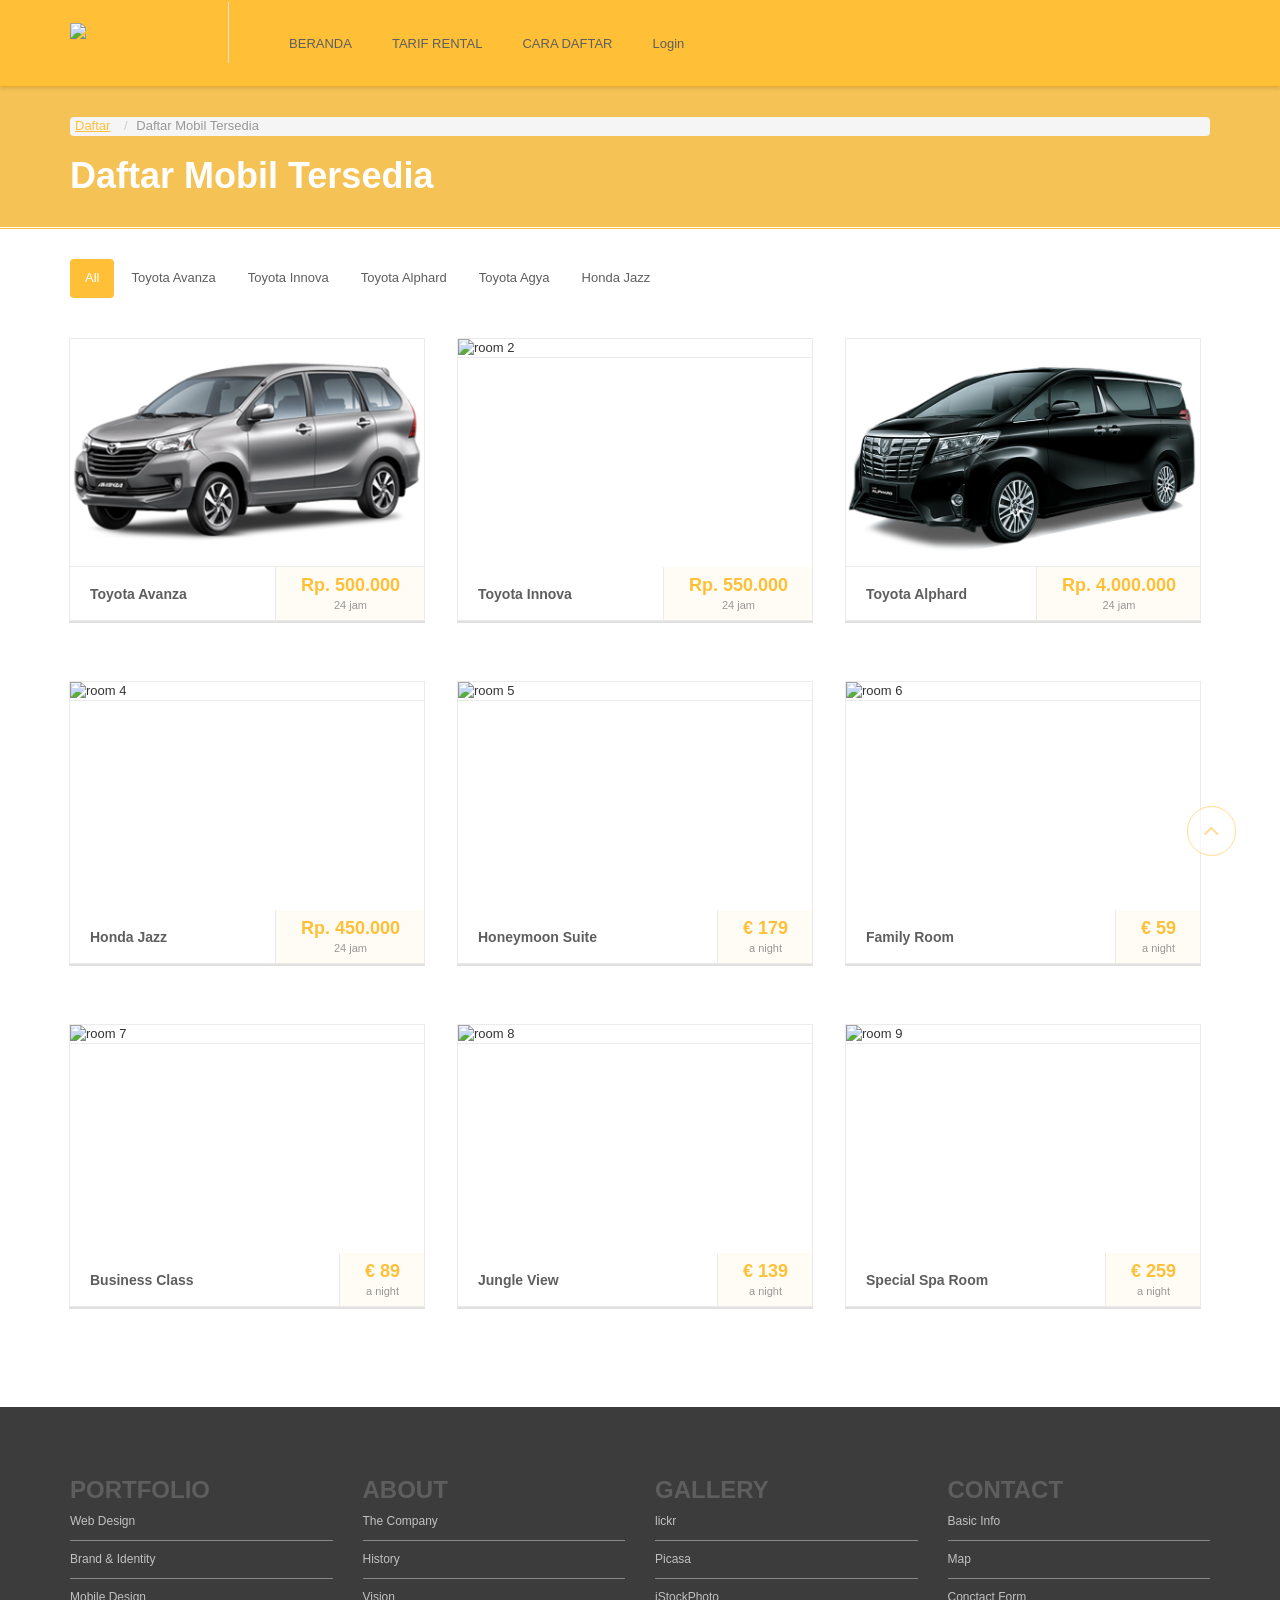
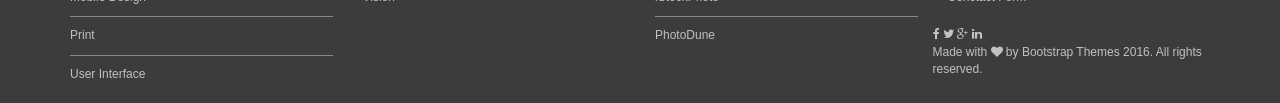
==== daftar-mobil.html @ b74224bc "Initial commit" ====
<!DOCTYPE HTML>
<html>
<head>
<meta charset="utf-8">
<title>Safe Rental</title>
<meta name="viewport" content="width=device-width, initial-scale=1.0, maximum-scale=1.0, user-scalable=no">
<link rel="shortcut icon" href="logo.ico">

<!-- Stylesheets -->
<link rel="stylesheet" href="assets/css/animate.css">
<link rel="stylesheet" href="assets/css/bootstrap.css">
<link rel="stylesheet" href="assets/css/font-awesome.min.css">
<link rel="stylesheet" href="assets/css/owl.carousel.css">
<link rel="stylesheet" href="assets/css/owl.theme.css">
<link rel="stylesheet" href="assets/css/prettyPhoto.css">
<link rel="stylesheet" href="assets/css/smoothness/jquery-ui-1.10.4.custom.min.css">
<link rel="stylesheet" href="assets/rs-plugin/css/settings.css">
<link rel="stylesheet" href="assets/css/theme.css">
<link rel="stylesheet" href="assets/css/colors/turquoise.css">
<link rel="stylesheet" href="assets/css/responsive.css">
<link rel="stylesheet" href="assets/http://fonts.googleapis.com/css?family=Open+Sans:400italic,600italic,400,600,700">

<!-- Javascripts --> 
<script type="text/javascript" src="assets/js/jquery-1.11.0.min.js"></script> 
<script type="text/javascript" src="assets/js/bootstrap.min.js"></script> 
<script type="text/javascript" src="assets/js/bootstrap-hover-dropdown.min.js"></script> 
<script type="text/javascript" src="assets/js/owl.carousel.min.js"></script> 
<script type="text/javascript" src="assets/js/jquery.parallax-1.1.3.js"></script>
<script type="text/javascript" src="assets/js/jquery.nicescroll.js"></script>  
<script type="text/javascript" src="assets/js/jquery.prettyPhoto.js"></script> 
<script type="text/javascript" src="assets/js/jquery-ui-1.10.4.custom.min.js"></script> 
<script type="text/javascript" src="assets/js/jquery.jigowatt.js"></script> 
<script type="text/javascript" src="assets/js/jquery.sticky.js"></script> 
<script type="text/javascript" src="assets/js/waypoints.min.js"></script> 
<script type="text/javascript" src="assets/js/jquery.isotope.min.js"></script> 
<script type="text/javascript" src="assets/js/jquery.gmap.min.js"></script> 
<script type="text/javascript" src="http://maps.google.com/maps/api/js?sensor=false"></script>
<script type="text/javascript" src="assets/rs-plugin/js/jquery.themepunch.plugins.min.js"></script> 
<script type="text/javascript" src="assets/rs-plugin/js/jquery.themepunch.revolution.min.js"></script> 
<script type="text/javascript" src="assets/js/custom.js"></script> 
<!-- HTML5 Shim and Respond.js IE8 support of HTML5 elements and media queries -->
<!-- WARNING: Respond.js doesn't work if you view the page via file:// -->
<!--[if lt IE 9]>
      <script src="https://oss.maxcdn.com/libs/html5shiv/3.7.0/html5shiv.js"></script>
      <script src="https://oss.maxcdn.com/libs/respond.js/1.3.0/respond.min.js"></script>
    <![endif]-->
</head>

<body>

<!-- Header -->
<header>
<!-- Navigation -->
<div class="navbar yamm navbar-default" id="sticky">
<div class="container">
  <div class="navbar-header">
    <a href="index.html" class="navbar-brand">         
    <!-- Logo -->
      <div id="logo"><img src="assets/images/logo2.png" alt="Saferental" style="height:44px;"> </div>
    </a>
  </div>
  <div id="navbar-collapse-grid" class="navbar-collapse collapse">
    <ul class="nav navbar-nav">
      <li class="dropdown"> <a href="index.html">BERANDA</a></li>
		  <li><a href="daftar-mobil.html">TARIF RENTAL</a></li>
      <li><a href="cara-daftar.html">CARA DAFTAR</a></li>
      <li><a href="javascript:void(0)" data-toggle="modal" data-target="#login-signup-modal">Login</a></li>
    </ul>  
  </div>

</div>
</div>
</header>

<!-- Parallax Effect -->
<script type="text/javascript">$(document).ready(function(){$('#parallax-pagetitle').parallax("50%", -0.55);});</script>

<section class="parallax-effect">
  <div id="parallax-pagetitle" style="background-image: url(./mobil/images/parallax/1900x911.gif);">
    <div class="color-overlay"> 
      <!-- Page title -->
      <div class="container">
        <div class="row">
          <div class="col-sm-12">
            <ol class="breadcrumb">
              <li><a href="index.html">Daftar</a></li>
              <li class="active">Daftar Mobil Tersedia</li>
            </ol>
            <h1>Daftar Mobil Tersedia</h1>
          </div>
        </div>
      </div>
    </div>
  </div>
</section>

<!-- Filter -->
<div class="container">
  <div class="row">
    <div class="col-sm-12">
      <ul class="nav nav-pills" id="filters">
        <li class="active"><a href="#" data-filter="*">All</a></li>
        <li><a href="#" data-filter=".toyota-avanza">Toyota Avanza</a></li>
        <li><a href="#" data-filter=".toyota-innova">Toyota Innova</a></li>
        <li><a href="#" data-filter=".toyota-alphard">Toyota Alphard</a></li>
        <li><a href="#" data-filter=".toyota-agya">Toyota Agya</a></li>
        <li><a href="#" data-filter=".honda-jazz">Honda Jazz</a></li>
      </ul>
    </div>
  </div>
</div>

<!-- Rooms -->
<section class="rooms mt100">
  <div class="container">
    <div class="row room-list fadeIn appear"> 
      <!-- Room -->
      <div class="col-sm-4 toyota-avanza">
        <div class="room-thumb"> <img src="mobil/images/mobil/avanza1.png" alt="room 1" class="img-responsive" />
          <div class="mask">
            <div class="main">
              <h5>Toyota Avanza</h5>
              <div class="price">Rp. 500.000<span>24 jam</span></div>
            </div>
            <div class="content">
              <p><span>A modern hotel room in Star Hotel</span> Nunc tempor erat in magna pulvinar fermentum. Pellentesque scelerisque at leo nec vestibulum. 
                malesuada metus.</p>
              <div class="row">
                <div class="col-xs-6">
                  <ul class="list-unstyled">
                    <li><i class="fa fa-check"></i> Incl. breakfast</li>
                    <li><i class="fa fa-times"></i> Private balcony</li>
                    <li><i class="fa fa-times"></i> Sea view</li>
                  </ul>
                </div>
                <div class="col-xs-6">
                  <ul class="list-unstyled">
                    <li><i class="fa fa-times-circle"></i> Free Wi-Fi</li>
                    <li><i class="fa fa-check-circle"></i> Incl. breakfast</li>
                    <li><i class="fa fa-check-circle"></i> Bathroom</li>
                  </ul>
                </div>
              </div>
              <a href="detail-mobil.html" class="btn btn-primary btn-block">Book Now</a> </div>
          </div>
        </div>
      </div>
      <!-- Room -->
      <div class="col-sm-4 toyota-innova">
        <div class="room-thumb"> <img src="mobil/images/mobil/innova1.png" alt="room 2" class="img-responsive" />
          <div class="mask">
            <div class="main">
              <h5>Toyota Innova</h5>
              <div class="price">Rp. 550.000<span>24 jam</span></div>
            </div>
            <div class="content">
              <p><span>A modern hotel room in Star Hotel</span> Nunc tempor erat in magna pulvinar fermentum. Pellentesque scelerisque at leo nec vestibulum. 
                malesuada metus.</p>
              <div class="row">
                <div class="col-xs-6">
                  <ul class="list-unstyled">
                    <li><i class="fa fa-check-circle"></i> Incl. breakfast</li>
                    <li><i class="fa fa-check-circle"></i> Private balcony</li>
                    <li><i class="fa fa-check-circle"></i> Sea view</li>
                  </ul>
                </div>
                <div class="col-xs-6">
                  <ul class="list-unstyled">
                    <li><i class="fa fa-check-circle"></i> Free Wi-Fi</li>
                    <li><i class="fa fa-check-circle"></i> Incl. breakfast</li>
                    <li><i class="fa fa-check-circle"></i> Bathroom</li>
                  </ul>
                </div>
              </div>
              <a href="room-detail.html" class="btn btn-primary btn-block">Book Now</a> </div>
          </div>
        </div>
      </div>
      <!-- Room -->
      <div class="col-sm-4 toyota-alphard">
        <div class="room-thumb"> <img src="mobil/images/mobil/alphard1.png" alt="room 3" class="img-responsive" />
          <div class="mask">
            <div class="main">
              <h5>Toyota Alphard</h5>
              <div class="price">Rp. 4.000.000<span>24 jam</span></div>
            </div>
            <div class="content">
              <p><span>A modern hotel room in Star Hotel</span> Nunc tempor erat in magna pulvinar fermentum. Pellentesque scelerisque at leo nec vestibulum. 
                malesuada metus.</p>
              <div class="row">
                <div class="col-xs-6">
                  <ul class="list-unstyled">
                    <li><i class="fa fa-check-circle"></i> Incl. breakfast</li>
                    <li><i class="fa fa-check-circle"></i> Private balcony</li>
                    <li><i class="fa fa-check-circle"></i> Sea view</li>
                  </ul>
                </div>
                <div class="col-xs-6">
                  <ul class="list-unstyled">
                    <li><i class="fa fa-check-circle"></i> Free Wi-Fi</li>
                    <li><i class="fa fa-check-circle"></i> Incl. breakfast</li>
                    <li><i class="fa fa-check-circle"></i> Bathroom</li>
                  </ul>
                </div>
              </div>
              <a href="room-detail.html" class="btn btn-primary btn-block">Book Now</a> </div>
          </div>
        </div>
      </div>
      <!-- Room -->
      <div class="col-sm-4 honda-jazz">
        <div class="room-thumb"> <img src="mobil/images/mobil/jazz1.png" alt="room 4" class="img-responsive" />
          <div class="mask">
            <div class="main">
              <h5>Honda Jazz</h5>
              <div class="price">Rp. 450.000<span>24 jam</span></div>
            </div>
            <div class="content">
              <p><span>A modern hotel room in Star Hotel</span> Nunc tempor erat in magna pulvinar fermentum. Pellentesque scelerisque at leo nec vestibulum. 
                malesuada metus.</p>
              <div class="row">
                <div class="col-xs-6">
                  <ul class="list-unstyled">
                    <li><i class="fa fa-check-circle"></i> Incl. breakfast</li>
                    <li><i class="fa fa-check-circle"></i> Private balcony</li>
                    <li><i class="fa fa-check-circle"></i> Sea view</li>
                  </ul>
                </div>
                <div class="col-xs-6">
                  <ul class="list-unstyled">
                    <li><i class="fa fa-check-circle"></i> Free Wi-Fi</li>
                    <li><i class="fa fa-check-circle"></i> Incl. breakfast</li>
                    <li><i class="fa fa-check-circle"></i> Bathroom</li>
                  </ul>
                </div>
              </div>
              <a href="room-detail.html" class="btn btn-primary btn-block">Book Now</a> </div>
          </div>
        </div>
      </div>
      <!-- Room -->
      <div class="col-sm-4 double">
        <div class="room-thumb"> <img src="mobil/images/rooms/356x228.gif" alt="room 5" class="img-responsive" />
          <div class="mask">
            <div class="main">
              <h5>Honeymoon Suite</h5>
              <div class="price">&euro; 179<span>a night</span></div>
            </div>
            <div class="content">
              <p><span>A modern hotel room in Star Hotel</span> Nunc tempor erat in magna pulvinar fermentum. Pellentesque scelerisque at leo nec vestibulum. 
                malesuada metus.</p>
              <div class="row">
                <div class="col-xs-6">
                  <ul class="list-unstyled">
                    <li><i class="fa fa-check-circle"></i> Incl. breakfast</li>
                    <li><i class="fa fa-check-circle"></i> Private balcony</li>
                    <li><i class="fa fa-check-circle"></i> Sea view</li>
                  </ul>
                </div>
                <div class="col-xs-6">
                  <ul class="list-unstyled">
                    <li><i class="fa fa-check-circle"></i> Free Wi-Fi</li>
                    <li><i class="fa fa-check-circle"></i> Incl. breakfast</li>
                    <li><i class="fa fa-check-circle"></i> Bathroom</li>
                  </ul>
                </div>
              </div>
              <a href="room-detail.html" class="btn btn-primary btn-block">Book Now</a> </div>
          </div>
        </div>
      </div>
      <!-- Room -->
      <div class="col-sm-4 single executive apartment">
        <div class="room-thumb"> <img src="mobil/images/rooms/356x228.gif" alt="room 6" class="img-responsive" />
          <div class="mask">
            <div class="main">
              <h5>Family Room</h5>
              <div class="price">&euro; 59<span>a night</span></div>
            </div>
            <div class="content">
              <p><span>A modern hotel room in Star Hotel</span> Nunc tempor erat in magna pulvinar fermentum. Pellentesque scelerisque at leo nec vestibulum. 
                malesuada metus.</p>
              <div class="row">
                <div class="col-xs-6">
                  <ul class="list-unstyled">
                    <li><i class="fa fa-check-circle"></i> Incl. breakfast</li>
                    <li><i class="fa fa-check-circle"></i> Private balcony</li>
                    <li><i class="fa fa-check-circle"></i> Sea view</li>
                  </ul>
                </div>
                <div class="col-xs-6">
                  <ul class="list-unstyled">
                    <li><i class="fa fa-check-circle"></i> Free Wi-Fi</li>
                    <li><i class="fa fa-check-circle"></i> Incl. breakfast</li>
                    <li><i class="fa fa-check-circle"></i> Bathroom</li>
                  </ul>
                </div>
              </div>
              <a href="room-detail.html" class="btn btn-primary btn-block">Book Now</a> </div>
          </div>
        </div>
      </div>
      <!-- Room -->
      <div class="col-sm-4 single executive">
        <div class="room-thumb"> <img src="mobil/images/rooms/356x228.gif" alt="room 7" class="img-responsive" />
          <div class="mask">
            <div class="main">
              <h5>Business Class</h5>
              <div class="price">&euro; 89<span>a night</span></div>
            </div>
            <div class="content">
              <p><span>A modern hotel room in Star Hotel</span> Nunc tempor erat in magna pulvinar fermentum. Pellentesque scelerisque at leo nec vestibulum. 
                malesuada metus.</p>
              <div class="row">
                <div class="col-xs-6">
                  <ul class="list-unstyled">
                    <li><i class="fa fa-check-circle"></i> Incl. breakfast</li>
                    <li><i class="fa fa-check-circle"></i> Private balcony</li>
                    <li><i class="fa fa-check-circle"></i> Sea view</li>
                  </ul>
                </div>
                <div class="col-xs-6">
                  <ul class="list-unstyled">
                    <li><i class="fa fa-check-circle"></i> Free Wi-Fi</li>
                    <li><i class="fa fa-check-circle"></i> Incl. breakfast</li>
                    <li><i class="fa fa-check-circle"></i> Bathroom</li>
                  </ul>
                </div>
              </div>
              <a href="room-detail.html" class="btn btn-primary btn-block">Book Now</a> </div>
          </div>
        </div>
      </div>
      <!-- Room -->
      <div class="col-sm-4 double">
        <div class="room-thumb"> <img src="images/rooms/356x228.gif" alt="room 8" class="img-responsive" />
          <div class="mask">
            <div class="main">
              <h5>Jungle View</h5>
              <div class="price">&euro; 139<span>a night</span></div>
            </div>
            <div class="content">
              <p><span>A modern hotel room in Star Hotel</span> Nunc tempor erat in magna pulvinar fermentum. Pellentesque scelerisque at leo nec vestibulum. 
                malesuada metus.</p>
              <div class="row">
                <div class="col-xs-6">
                  <ul class="list-unstyled">
                    <li><i class="fa fa-check-circle"></i> Incl. breakfast</li>
                    <li><i class="fa fa-check-circle"></i> Private balcony</li>
                    <li><i class="fa fa-check-circle"></i> Sea view</li>
                  </ul>
                </div>
                <div class="col-xs-6">
                  <ul class="list-unstyled">
                    <li><i class="fa fa-check-circle"></i> Free Wi-Fi</li>
                    <li><i class="fa fa-check-circle"></i> Incl. breakfast</li>
                    <li><i class="fa fa-check-circle"></i> Bathroom</li>
                  </ul>
                </div>
              </div>
              <a href="room-detail.html" class="btn btn-primary btn-block">Book Now</a> </div>
          </div>
        </div>
      </div>
      <!-- Room -->
      <div class="col-sm-4 double apartment">
        <div class="room-thumb"> <img src="mobil/images/rooms/356x228.gif" alt="room 9" class="img-responsive" />
          <div class="mask">
            <div class="main">
              <h5>Special Spa Room</h5>
              <div class="price">&euro; 259<span>a night</span></div>
            </div>
            <div class="content">
              <p><span>A modern hotel room in Star Hotel</span> Nunc tempor erat in magna pulvinar fermentum. Pellentesque scelerisque at leo nec vestibulum. 
                malesuada metus.</p>
              <div class="row">
                <div class="col-xs-6">
                  <ul class="list-unstyled">
                    <li><i class="fa fa-check-circle"></i> Incl. breakfast</li>
                    <li><i class="fa fa-check-circle"></i> Private balcony</li>
                    <li><i class="fa fa-check-circle"></i> Sea view</li>
                  </ul>
                </div>
                <div class="col-xs-6">
                  <ul class="list-unstyled">
                    <li><i class="fa fa-check-circle"></i> Free Wi-Fi</li>
                    <li><i class="fa fa-check-circle"></i> Incl. breakfast</li>
                    <li><i class="fa fa-check-circle"></i> Bathroom</li>
                  </ul>
                </div>
              </div>
              <a href="room-detail.html" class="btn btn-primary btn-block">Book Now</a> </div>
          </div>
        </div>
      </div>
    </div>
  </div>
</section>

<!--Footer-->
        <footer id="footer" class="footer">
            <div class="container">

                <div class="row">
                    <div class="main-footer">
                        <div class="col-md-3 col-sm-6 col-xs-12">
                            <div class="footer-item">
                                <h2>PORTFOLIO</h2>
                                <ul>
                                    <li><a href="#">Web Design</a></li>
                                    <li><a href="#">Brand & Identity</a></li>
                                    <li><a href="#">Mobile Design</a></li>
                                    <li><a href="#">Print</a></li>
                                    <li><a href="#">User Interface</a></li>
                                </ul>
                            </div>
                        </div>

                        <div class="col-md-3 col-sm-6 col-xs-12">
                            <div class="footer-item">
                                <h2>ABOUT</h2>
                                <ul>
                                    <li><a href="#">The Company</a></li>
                                    <li><a href="#">History</a></li>
                                    <li><a href="#">Vision</a></li>

                                </ul>
                            </div>
                        </div>

                        <div class="col-md-3 col-sm-6 col-xs-12">
                            <div class="footer-item">
                                <h2>GALLERY</h2>
                                <ul>
                                    <li><a href="#">lickr</a></li>
                                    <li><a href="#">Picasa</a></li>
                                    <li><a href="#">iStockPhoto</a></li>
                                    <li><a href="#">PhotoDune</a></li>
                                </ul>
                            </div>
                        </div>

                        <div class="col-md-3 col-sm-6 col-xs-12">
                            <div class="footer-item">
                                <h2>CONTACT</h2>
                                <ul>
                                    <li><a href="#">Basic Info</a></li>
                                    <li><a href="#">Map</a></li>
                                    <li><a href="#">Conctact Form</a></li>

                                </ul>
                            </div>
                        </div>

                    </div>

                    <div class="socio-copyright">

                        <div class="social">
                            <a target="_blank" href="#"><i class="fa fa-facebook"></i></a>
                            <a target="_blank" href="#"><i class="fa fa-twitter"></i></a>
                            <a target="_blank" href="#"><i class="fa fa-google-plus"></i></a>
                            <a target="_blank" href="#"><i class="fa fa-linkedin"></i></a>
                        </div>

                        <p>Made with <i class="fa fa-heart"></i> by <a target="_blank" href="http://bootstrapthemes.co"> Bootstrap Themes </a>2016. All rights reserved.</p>
                    </div>

                </div>  
            </div>

        </footer>


<!-- Go-top Button -->
<div id="go-top"><i class="fa fa-angle-up fa-2x"></i></div>

</body>
</html>
---- assets/css/prettyPhoto.css ----
div.pp_default .pp_top,div.pp_default .pp_top .pp_middle,div.pp_default .pp_top .pp_left,div.pp_default .pp_top .pp_right,div.pp_default .pp_bottom,div.pp_default .pp_bottom .pp_left,div.pp_default .pp_bottom .pp_middle,div.pp_default .pp_bottom .pp_right{height:13px}
div.pp_default .pp_top .pp_left{background:url(../images/prettyPhoto/default/sprite.png) -78px -93px no-repeat}
div.pp_default .pp_top .pp_middle{background:url(../images/prettyPhoto/default/sprite_x.png) top left repeat-x}
div.pp_default .pp_top .pp_right{background:url(../images/prettyPhoto/default/sprite.png) -112px -93px no-repeat}
div.pp_default .pp_content .ppt{color:#f8f8f8}
div.pp_default .pp_content_container .pp_left{background:url(../images/prettyPhoto/default/sprite_y.png) -7px 0 repeat-y;padding-left:13px}
div.pp_default .pp_content_container .pp_right{background:url(../images/prettyPhoto/default/sprite_y.png) top right repeat-y;padding-right:13px}
div.pp_default .pp_next:hover{background:url(../images/prettyPhoto/default/sprite_next.png) center right no-repeat;cursor:pointer}
div.pp_default .pp_previous:hover{background:url(../images/prettyPhoto/default/sprite_prev.png) center left no-repeat;cursor:pointer}
div.pp_default .pp_expand{background:url(../images/prettyPhoto/default/sprite.png) 0 -29px no-repeat;cursor:pointer;width:28px;height:28px}
div.pp_default .pp_expand:hover{background:url(../images/prettyPhoto/default/sprite.png) 0 -56px no-repeat;cursor:pointer}
div.pp_default .pp_contract{background:url(../images/prettyPhoto/default/sprite.png) 0 -84px no-repeat;cursor:pointer;width:28px;height:28px}
div.pp_default .pp_contract:hover{background:url(../images/prettyPhoto/default/sprite.png) 0 -113px no-repeat;cursor:pointer}
div.pp_default .pp_close{width:30px;height:30px;background:url(../images/prettyPhoto/default/sprite.png) 2px 1px no-repeat;cursor:pointer}
div.pp_default .pp_gallery ul li a{background:url(../images/prettyPhoto/default/default_thumb.png) center center #f8f8f8;border:1px solid #aaa}
div.pp_default .pp_social{margin-top:7px}
div.pp_default .pp_gallery a.pp_arrow_previous,div.pp_default .pp_gallery a.pp_arrow_next{position:static;left:auto}
div.pp_default .pp_nav .pp_play,div.pp_default .pp_nav .pp_pause{background:url(../images/prettyPhoto/default/sprite.png) -51px 1px no-repeat;height:30px;width:30px}
div.pp_default .pp_nav .pp_pause{background-position:-51px -29px}
div.pp_default a.pp_arrow_previous,div.pp_default a.pp_arrow_next{background:url(../images/prettyPhoto/default/sprite.png) -31px -3px no-repeat;height:20px;width:20px;margin:4px 0 0}
div.pp_default a.pp_arrow_next{left:52px;background-position:-82px -3px}
div.pp_default .pp_content_container .pp_details{margin-top:5px}
div.pp_default .pp_nav{clear:none;height:30px;width:110px;position:relative}
div.pp_default .pp_nav .currentTextHolder{font-family:Georgia;font-style:italic;color:#999;font-size:11px;left:75px;line-height:25px;position:absolute;top:2px;margin:0;padding:0 0 0 10px}
div.pp_default .pp_close:hover,div.pp_default .pp_nav .pp_play:hover,div.pp_default .pp_nav .pp_pause:hover,div.pp_default .pp_arrow_next:hover,div.pp_default .pp_arrow_previous:hover{opacity:0.7}
div.pp_default .pp_description{font-size:11px;font-weight:700;line-height:14px;margin:5px 50px 5px 0}
div.pp_default .pp_bottom .pp_left{background:url(../images/prettyPhoto/default/sprite.png) -78px -127px no-repeat}
div.pp_default .pp_bottom .pp_middle{background:url(../images/prettyPhoto/default/sprite_x.png) bottom left repeat-x}
div.pp_default .pp_bottom .pp_right{background:url(../images/prettyPhoto/default/sprite.png) -112px -127px no-repeat}
div.pp_default .pp_loaderIcon{background:url(../images/prettyPhoto/default/loader.gif) center center no-repeat}
div.light_rounded .pp_top .pp_left{background:url(../images/prettyPhoto/light_rounded/sprite.png) -88px -53px no-repeat}
div.light_rounded .pp_top .pp_right{background:url(../images/prettyPhoto/light_rounded/sprite.png) -110px -53px no-repeat}
div.light_rounded .pp_next:hover{background:url(../images/prettyPhoto/light_rounded/btnNext.png) center right no-repeat;cursor:pointer}
div.light_rounded .pp_previous:hover{background:url(../images/prettyPhoto/light_rounded/btnPrevious.png) center left no-repeat;cursor:pointer}
div.light_rounded .pp_expand{background:url(../images/prettyPhoto/light_rounded/sprite.png) -31px -26px no-repeat;cursor:pointer}
div.light_rounded .pp_expand:hover{background:url(../images/prettyPhoto/light_rounded/sprite.png) -31px -47px no-repeat;cursor:pointer}
div.light_rounded .pp_contract{background:url(../images/prettyPhoto/light_rounded/sprite.png) 0 -26px no-repeat;cursor:pointer}
div.light_rounded .pp_contract:hover{background:url(../images/prettyPhoto/light_rounded/sprite.png) 0 -47px no-repeat;cursor:pointer}
div.light_rounded .pp_close{width:75px;height:22px;background:url(../images/prettyPhoto/light_rounded/sprite.png) -1px -1px no-repeat;cursor:pointer}
div.light_rounded .pp_nav .pp_play{background:url(../images/prettyPhoto/light_rounded/sprite.png) -1px -100px no-repeat;height:15px;width:14px}
div.light_rounded .pp_nav .pp_pause{background:url(../images/prettyPhoto/light_rounded/sprite.png) -24px -100px no-repeat;height:15px;width:14px}
div.light_rounded .pp_arrow_previous{background:url(../images/prettyPhoto/light_rounded/sprite.png) 0 -71px no-repeat}
div.light_rounded .pp_arrow_next{background:url(../images/prettyPhoto/light_rounded/sprite.png) -22px -71px no-repeat}
div.light_rounded .pp_bottom .pp_left{background:url(../images/prettyPhoto/light_rounded/sprite.png) -88px -80px no-repeat}
div.light_rounded .pp_bottom .pp_right{background:url(../images/prettyPhoto/light_rounded/sprite.png) -110px -80px no-repeat}
div.dark_rounded .pp_top .pp_left{background:url(../images/prettyPhoto/dark_rounded/sprite.png) -88px -53px no-repeat}
div.dark_rounded .pp_top .pp_right{background:url(../images/prettyPhoto/dark_rounded/sprite.png) -110px -53px no-repeat}
div.dark_rounded .pp_content_container .pp_left{background:url(../images/prettyPhoto/dark_rounded/contentPattern.png) top left repeat-y}
div.dark_rounded .pp_content_container .pp_right{background:url(../images/prettyPhoto/dark_rounded/contentPattern.png) top right repeat-y}
div.dark_rounded .pp_next:hover{background:url(../images/prettyPhoto/dark_rounded/btnNext.png) center right no-repeat;cursor:pointer}
div.dark_rounded .pp_previous:hover{background:url(../images/prettyPhoto/dark_rounded/btnPrevious.png) center left no-repeat;cursor:pointer}
div.dark_rounded .pp_expand{background:url(../images/prettyPhoto/dark_rounded/sprite.png) -31px -26px no-repeat;cursor:pointer}
div.dark_rounded .pp_expand:hover{background:url(../images/prettyPhoto/dark_rounded/sprite.png) -31px -47px no-repeat;cursor:pointer}
div.dark_rounded .pp_contract{background:url(../images/prettyPhoto/dark_rounded/sprite.png) 0 -26px no-repeat;cursor:pointer}
div.dark_rounded .pp_contract:hover{background:url(../images/prettyPhoto/dark_rounded/sprite.png) 0 -47px no-repeat;cursor:pointer}
div.dark_rounded .pp_close{width:75px;height:22px;background:url(../images/prettyPhoto/dark_rounded/sprite.png) -1px -1px no-repeat;cursor:pointer}
div.dark_rounded .pp_description{margin-right:85px;color:#fff}
div.dark_rounded .pp_nav .pp_play{background:url(../images/prettyPhoto/dark_rounded/sprite.png) -1px -100px no-repeat;height:15px;width:14px}
div.dark_rounded .pp_nav .pp_pause{background:url(../images/prettyPhoto/dark_rounded/sprite.png) -24px -100px no-repeat;height:15px;width:14px}
div.dark_rounded .pp_arrow_previous{background:url(../images/prettyPhoto/dark_rounded/sprite.png) 0 -71px no-repeat}
div.dark_rounded .pp_arrow_next{background:url(../images/prettyPhoto/dark_rounded/sprite.png) -22px -71px no-repeat}
div.dark_rounded .pp_bottom .pp_left{background:url(../images/prettyPhoto/dark_rounded/sprite.png) -88px -80px no-repeat}
div.dark_rounded .pp_bottom .pp_right{background:url(../images/prettyPhoto/dark_rounded/sprite.png) -110px -80px no-repeat}
div.dark_rounded .pp_loaderIcon{background:url(../images/prettyPhoto/dark_rounded/loader.gif) center center no-repeat}
div.dark_square .pp_left,div.dark_square .pp_middle,div.dark_square .pp_right,div.dark_square .pp_content{background:#000}
div.dark_square .pp_description{color:#fff;margin:0 85px 0 0}
div.dark_square .pp_loaderIcon{background:url(../images/prettyPhoto/dark_square/loader.gif) center center no-repeat}
div.dark_square .pp_expand{background:url(../images/prettyPhoto/dark_square/sprite.png) -31px -26px no-repeat;cursor:pointer}
div.dark_square .pp_expand:hover{background:url(../images/prettyPhoto/dark_square/sprite.png) -31px -47px no-repeat;cursor:pointer}
div.dark_square .pp_contract{background:url(../images/prettyPhoto/dark_square/sprite.png) 0 -26px no-repeat;cursor:pointer}
div.dark_square .pp_contract:hover{background:url(../images/prettyPhoto/dark_square/sprite.png) 0 -47px no-repeat;cursor:pointer}
div.dark_square .pp_close{width:75px;height:22px;background:url(../images/prettyPhoto/dark_square/sprite.png) -1px -1px no-repeat;cursor:pointer}
div.dark_square .pp_nav{clear:none}
div.dark_square .pp_nav .pp_play{background:url(../images/prettyPhoto/dark_square/sprite.png) -1px -100px no-repeat;height:15px;width:14px}
div.dark_square .pp_nav .pp_pause{background:url(../images/prettyPhoto/dark_square/sprite.png) -24px -100px no-repeat;height:15px;width:14px}
div.dark_square .pp_arrow_previous{background:url(../images/prettyPhoto/dark_square/sprite.png) 0 -71px no-repeat}
div.dark_square .pp_arrow_next{background:url(../images/prettyPhoto/dark_square/sprite.png) -22px -71px no-repeat}
div.dark_square .pp_next:hover{background:url(../images/prettyPhoto/dark_square/btnNext.png) center right no-repeat;cursor:pointer}
div.dark_square .pp_previous:hover{background:url(../images/prettyPhoto/dark_square/btnPrevious.png) center left no-repeat;cursor:pointer}
div.light_square .pp_expand{background:url(../images/prettyPhoto/light_square/sprite.png) -31px -26px no-repeat;cursor:pointer}
div.light_square .pp_expand:hover{background:url(../images/prettyPhoto/light_square/sprite.png) -31px -47px no-repeat;cursor:pointer}
div.light_square .pp_contract{background:url(../images/prettyPhoto/light_square/sprite.png) 0 -26px no-repeat;cursor:pointer}
div.light_square .pp_contract:hover{background:url(../images/prettyPhoto/light_square/sprite.png) 0 -47px no-repeat;cursor:pointer}
div.light_square .pp_close{width:75px;height:22px;background:url(../images/prettyPhoto/light_square/sprite.png) -1px -1px no-repeat;cursor:pointer}
div.light_square .pp_nav .pp_play{background:url(../images/prettyPhoto/light_square/sprite.png) -1px -100px no-repeat;height:15px;width:14px}
div.light_square .pp_nav .pp_pause{background:url(../images/prettyPhoto/light_square/sprite.png) -24px -100px no-repeat;height:15px;width:14px}
div.light_square .pp_arrow_previous{background:url(../images/prettyPhoto/light_square/sprite.png) 0 -71px no-repeat}
div.light_square .pp_arrow_next{background:url(../images/prettyPhoto/light_square/sprite.png) -22px -71px no-repeat}
div.light_square .pp_next:hover{background:url(../images/prettyPhoto/light_square/btnNext.png) center right no-repeat;cursor:pointer}
div.light_square .pp_previous:hover{background:url(../images/prettyPhoto/light_square/btnPrevious.png) center left no-repeat;cursor:pointer}
div.facebook .pp_top .pp_left{background:url(../images/prettyPhoto/facebook/sprite.png) -88px -53px no-repeat}
div.facebook .pp_top .pp_middle{background:url(../images/prettyPhoto/facebook/contentPatternTop.png) top left repeat-x}
div.facebook .pp_top .pp_right{background:url(../images/prettyPhoto/facebook/sprite.png) -110px -53px no-repeat}
div.facebook .pp_content_container .pp_left{background:url(../images/prettyPhoto/facebook/contentPatternLeft.png) top left repeat-y}
div.facebook .pp_content_container .pp_right{background:url(../images/prettyPhoto/facebook/contentPatternRight.png) top right repeat-y}
div.facebook .pp_expand{background:url(../images/prettyPhoto/facebook/sprite.png) -31px -26px no-repeat;cursor:pointer}
div.facebook .pp_expand:hover{background:url(../images/prettyPhoto/facebook/sprite.png) -31px -47px no-repeat;cursor:pointer}
div.facebook .pp_contract{background:url(../images/prettyPhoto/facebook/sprite.png) 0 -26px no-repeat;cursor:pointer}
div.facebook .pp_contract:hover{background:url(../images/prettyPhoto/facebook/sprite.png) 0 -47px no-repeat;cursor:pointer}
div.facebook .pp_close{width:22px;height:22px;background:url(../images/prettyPhoto/facebook/sprite.png) -1px -1px no-repeat;cursor:pointer}
div.facebook .pp_description{margin:0 37px 0 0}
div.facebook .pp_loaderIcon{background:url(../images/prettyPhoto/facebook/loader.gif) center center no-repeat}
div.facebook .pp_arrow_previous{background:url(../images/prettyPhoto/facebook/sprite.png) 0 -71px no-repeat;height:22px;margin-top:0;width:22px}
div.facebook .pp_arrow_previous.disabled{background-position:0 -96px;cursor:default}
div.facebook .pp_arrow_next{background:url(../images/prettyPhoto/facebook/sprite.png) -32px -71px no-repeat;height:22px;margin-top:0;width:22px}
div.facebook .pp_arrow_next.disabled{background-position:-32px -96px;cursor:default}
div.facebook .pp_nav{margin-top:0}
div.facebook .pp_nav p{font-size:15px;padding:0 3px 0 4px}
div.facebook .pp_nav .pp_play{background:url(../images/prettyPhoto/facebook/sprite.png) -1px -123px no-repeat;height:22px;width:22px}
div.facebook .pp_nav .pp_pause{background:url(../images/prettyPhoto/facebook/sprite.png) -32px -123px no-repeat;height:22px;width:22px}
div.facebook .pp_next:hover{background:url(../images/prettyPhoto/facebook/btnNext.png) center right no-repeat;cursor:pointer}
div.facebook .pp_previous:hover{background:url(../images/prettyPhoto/facebook/btnPrevious.png) center left no-repeat;cursor:pointer}
div.facebook .pp_bottom .pp_left{background:url(../images/prettyPhoto/facebook/sprite.png) -88px -80px no-repeat}
div.facebook .pp_bottom .pp_middle{background:url(../images/prettyPhoto/facebook/contentPatternBottom.png) top left repeat-x}
div.facebook .pp_bottom .pp_right{background:url(../images/prettyPhoto/facebook/sprite.png) -110px -80px no-repeat}
div.pp_pic_holder a:focus{outline:none}
div.pp_overlay{background:#000;display:none;left:0;position:absolute;top:0;width:100%;z-index:9998}
div.pp_pic_holder{display:none;position:absolute;width:100px;z-index:9999}
.pp_content{height:40px;min-width:40px}
* html .pp_content{width:40px}
.pp_content_container{position:relative;text-align:left;width:100%}
.pp_content_container .pp_left{padding-left:20px}
.pp_content_container .pp_right{padding-right:20px}
.pp_content_container .pp_details{float:left;margin:10px 0 2px}
.pp_description{display:none;margin:0}
.pp_social{float:left;margin:0}
.pp_social .facebook{float:left;margin-left:5px;width:55px;overflow:hidden}
.pp_social .twitter{float:left}
.pp_nav{clear:right;float:left;margin:3px 10px 0 0}
.pp_nav p{float:left;white-space:nowrap;margin:2px 4px}
.pp_nav .pp_play,.pp_nav .pp_pause{float:left;margin-right:4px;text-indent:-10000px}
a.pp_arrow_previous,a.pp_arrow_next{display:block;float:left;height:15px;margin-top:3px;overflow:hidden;text-indent:-10000px;width:14px}
.pp_hoverContainer{position:absolute;top:0;width:100%;z-index:2000}
.pp_gallery{display:none;left:50%;margin-top:-50px;position:absolute;z-index:10000}
.pp_gallery div{float:left;overflow:hidden;position:relative}
.pp_gallery ul{float:left;height:35px;position:relative;white-space:nowrap;margin:0 0 0 5px;padding:0}
.pp_gallery ul a{border:1px rgba(0,0,0,0.5) solid;display:block;float:left;height:33px;overflow:hidden}
.pp_gallery ul a img{border:0}
.pp_gallery li{display:block;float:left;margin:0 5px 0 0;padding:0}
.pp_gallery li.default a{background:url(../images/prettyPhoto/facebook/default_thumbnail.gif) 0 0 no-repeat;display:block;height:33px;width:50px}
.pp_gallery .pp_arrow_previous,.pp_gallery .pp_arrow_next{margin-top:7px!important}
a.pp_next{background:url(../images/prettyPhoto/light_rounded/btnNext.png) 10000px 10000px no-repeat;display:block;float:right;height:100%;text-indent:-10000px;width:49%}
a.pp_previous{background:url(../images/prettyPhoto/light_rounded/btnNext.png) 10000px 10000px no-repeat;display:block;float:left;height:100%;text-indent:-10000px;width:49%}
a.pp_expand,a.pp_contract{cursor:pointer;display:none;height:20px;position:absolute;right:30px;text-indent:-10000px;top:10px;width:20px;z-index:20000}
a.pp_close{position:absolute;right:0;top:0;display:block;line-height:22px;text-indent:-10000px}
.pp_loaderIcon{display:block;height:24px;left:50%;position:absolute;top:50%;width:24px;margin:-12px 0 0 -12px}
#pp_full_res{line-height:1!important}
#pp_full_res .pp_inline{text-align:left}
#pp_full_res .pp_inline p{margin:0 0 15px}
div.ppt{color:#fff;display:none;font-size:17px;z-index:9999;margin:0 0 5px 15px}
div.pp_default .pp_content,div.light_rounded .pp_content{background-color:#fff}
div.pp_default #pp_full_res .pp_inline,div.light_rounded .pp_content .ppt,div.light_rounded #pp_full_res .pp_inline,div.light_square .pp_content .ppt,div.light_square #pp_full_res .pp_inline,div.facebook .pp_content .ppt,div.facebook #pp_full_res .pp_inline{color:#000}
div.pp_default .pp_gallery ul li a:hover,div.pp_default .pp_gallery ul li.selected a,.pp_gallery ul a:hover,.pp_gallery li.selected a{border-color:#fff}
div.pp_default .pp_details,div.light_rounded .pp_details,div.dark_rounded .pp_details,div.dark_square .pp_details,div.light_square .pp_details,div.facebook .pp_details{position:relative}
div.light_rounded .pp_top .pp_middle,div.light_rounded .pp_content_container .pp_left,div.light_rounded .pp_content_container .pp_right,div.light_rounded .pp_bottom .pp_middle,div.light_square .pp_left,div.light_square .pp_middle,div.light_square .pp_right,div.light_square .pp_content,div.facebook .pp_content{background:#fff}
div.light_rounded .pp_description,div.light_square .pp_description{margin-right:85px}
div.light_rounded .pp_gallery a.pp_arrow_previous,div.light_rounded .pp_gallery a.pp_arrow_next,div.dark_rounded .pp_gallery a.pp_arrow_previous,div.dark_rounded .pp_gallery a.pp_arrow_next,div.dark_square .pp_gallery a.pp_arrow_previous,div.dark_square .pp_gallery a.pp_arrow_next,div.light_square .pp_gallery a.pp_arrow_previous,div.light_square .pp_gallery a.pp_arrow_next{margin-top:12px!important}
div.light_rounded .pp_arrow_previous.disabled,div.dark_rounded .pp_arrow_previous.disabled,div.dark_square .pp_arrow_previous.disabled,div.light_square .pp_arrow_previous.disabled{background-position:0 -87px;cursor:default}
div.light_rounded .pp_arrow_next.disabled,div.dark_rounded .pp_arrow_next.disabled,div.dark_square .pp_arrow_next.disabled,div.light_square .pp_arrow_next.disabled{background-position:-22px -87px;cursor:default}
div.light_rounded .pp_loaderIcon,div.light_square .pp_loaderIcon{background:url(../images/prettyPhoto/light_rounded/loader.gif) center center no-repeat}
div.dark_rounded .pp_top .pp_middle,div.dark_rounded .pp_content,div.dark_rounded .pp_bottom .pp_middle{background:url(../images/prettyPhoto/dark_rounded/contentPattern.png) top left repeat}
div.dark_rounded .currentTextHolder,div.dark_square .currentTextHolder{color:#c4c4c4}
div.dark_rounded #pp_full_res .pp_inline,div.dark_square #pp_full_res .pp_inline{color:#fff}
.pp_top,.pp_bottom{height:20px;position:relative}
* html .pp_top,* html .pp_bottom{padding:0 20px}
.pp_top .pp_left,.pp_bottom .pp_left{height:20px;left:0;position:absolute;width:20px}
.pp_top .pp_middle,.pp_bottom .pp_middle{height:20px;left:20px;position:absolute;right:20px}
* html .pp_top .pp_middle,* html .pp_bottom .pp_middle{left:0;position:static}
.pp_top .pp_right,.pp_bottom .pp_right{height:20px;left:auto;position:absolute;right:0;top:0;width:20px}
.pp_fade,.pp_gallery li.default a img{display:none}
---- assets/css/theme.css ----
@charset "utf-8";
/* Table of contents - Starhotel: Main Theme CSS by Slashdown
====================================================  
*/
/* Basic Styles 
-------------------------------------------------- */
	/* Headings */
	/* Fonts */
	/* Margins */
	/* Form */
	/* Buttons */
	/* Image Hover Zoom */
	/* Grid */
	
/* Top Header
-------------------------------------------------- */
	/* Items */
	/* Language dropdown */
	/* Social icons */
	/* Retina logo */

/* Header
-------------------------------------------------- */
	/* Base Navigation */
	/* Logo */
	/* Navbar */
	/* Dropdown */
	/* Shrink Navigation */
	/* Nav Yamm3 Megamenu */

/* Reservation Form
-------------------------------------------------- */
	/* Vertical */
	/* Price */
	/* Horizontal */
	/* Icons */
	/* Button */
	/* Guests */
	/* Datepicker*/
	/* Error Message */

/* Rooms
-------------------------------------------------- */
	/* Room Thumbnails */
	/* Room List */

/* USP's
-------------------------------------------------- */
	/* Circle */
	/* Icon */

/* Blog
-------------------------------------------------- */
	/* Article */
	/* Meta */
	/* Content */
	/* Blog Author */
	/* Blog Comments */

/* Aside
-------------------------------------------------- */
	/* Headings */
	/* Widgets */
	/* Widget: Tags */
	/* Widget: List Styles */
	/* Widget: Latest News */


/* Pages
-------------------------------------------------- */
	/* 404 Error page*/
	/* Fontawesome Page */
	/* Gallery */

/* Bootstrap Components
-------------------------------------------------- */
	/* Image styles */
	/* Nav Tabs */
	/* Nav Pills */
	/* Call To Action */
	/* Breadcrumb */
	/* Popover */
	/* Table */
	/* Panel */
	/* Pagination */
	/* Badge */
	/* Blockquote */
	/* Alerts */

/* Footer
-------------------------------------------------- */
	/* Base */
	/* Footer Bottom */

/* Plugin Styles
-------------------------------------------------- */
	/* Datepicker */
	/* Sticky */
	/* Owl Gallery */
	/* Owl Reviews */
	/* Owl Slider */
	/* Parallax */
	/* Revolution Slider */
	/* Waypoints */
	/* Go-Top Button */
	/* Isotope */
	/* Gmap */

/* Basic Styles 
-------------------------------------------------- */
body {
	overflow-x: hidden;
}
html, html a {
    -webkit-font-smoothing: antialiased !important;
}
/* Headings */
h1, h2, h3, h4, h5, h6, .h1, .h2, .h3, .h4, .h5, .h6 {
	font-family: "Open Sans", "Helvetica Neue", Helvetica, Arial, sans-serif;
	font-weight: bold;
	line-height: 1.1;
	color: #5e5e5e;
}
h1, .h1 {
	font-size: 36px;
}
h2, .h2 {
	font-size: 24px;
}
h3, .h3 {
	font-size: 18px;
}
h4, .h4 {
	font-size: 14px;
}
h5, .h5 {
	font-size: 12px;
}
h6, .h6 {
	font-size: 10px;
}
.lined-heading {
	position: relative;
	margin-top: 0;
	margin-bottom: 50px;
	text-align: center;
	display: block;
}
h1.lined-heading:before, h2.lined-heading:before, h3.lined-heading:before, h4.lined-heading:before, h5.lined-heading:before, h6.lined-heading:before {
	position: absolute;
	top: 50%;
	z-index: 1;
	display: block;
	width: 100%;
	height: 1px;
	border-top: 2px solid #ccc;
	content: "";
}
h1.lined-heading span, h2.lined-heading span, h3.lined-heading span, h4.lined-heading span, h5.lined-heading span, h6.lined-heading span {
	position: relative;
	z-index: 1;
	padding: 0 20px;
	background: #fff;
	display: inline-block;
}
h1 i, h2 i, h3 i, h4 i h5 i {
	padding-right: 15px;
}
/* Fonts */
body ,.ui-widget, .revolution-starhotel  {
	font-family: "Open Sans", "Helvetica Neue", Helvetica, Arial, sans-serif !important;
	font-size: 13px;
}
a {
	text-decoration: none;
	-webkit-transition: color 0.2s ease-in;
	-moz-transition: color 0.2s ease-in;
	-ms-transition: color 0.2s ease-in;
	-o-transition: color 0.2s ease-in;
	transition: color 0.2s ease-in;
}
a:hover, a:focus {
	color: #000;
	text-decoration: none;
	-webkit-transition: color 0.2s ease-in;
	-moz-transition: color 0.2s ease-in;
	-ms-transition: color 0.2s ease-in;
	-o-transition: color 0.2s ease-in;
	transition: color 0.2s ease-in;
}
a:focus {
	outline: thin dotted;
	outline: 5px auto -webkit-focus-ring-color;
	outline-offset: -2px;
}
/* Link hover color */
a:hover, a:focus, .box-icon a:hover, .usp a:hover i {
	color: #5e5e5e;
}
/* Margins */
.mt20 {
	margin-top: 20px;
}
.mt30 {
	margin-top: 30px;
}
.mt50 {
	margin-top: 50px;
}
.mt100 {
	margin-top: 100px;
}
.mt150 {
	margin-top: 150px;
}
.mt200 {
	margin-top: 200px;
}
/* Form */
label {
	color: #5e5e5e;
}
.form-control {
	color: #bfbfbf;
}
.form-control option {
	color: #5e5e5e;
}
.form-control option:disabled {
	color: #bfbfbf;
}
.form-control:focus {
	border: 1px solid #cccccc;
	outline: 0;
	-webkit-box-shadow: none;
	box-shadow: none;
}
.form-control:-moz-placeholder {
 color: #bfbfbf;
}
 .form-control::-moz-placeholder {
 color: #bfbfbf;
 opacity: 1;
}
 .form-control:-ms-input-placeholder {
 color: #bfbfbf;
}
 .form-control::-webkit-input-placeholder {
 color: #bfbfbf;
}
/* Buttons */
.btn {
	background: -moz-linear-gradient(top, rgba(255,255,255,0.38) 0%, rgba(255,255,255,0) 100%); /* FF3.6+ */
	background: -webkit-gradient(linear, left top, left bottom, color-stop(0%, rgba(255,255,255,0.38)), color-stop(100%, rgba(255,255,255,0))); /* Chrome,Safari4+ */
	background: -webkit-linear-gradient(top, rgba(255,255,255,0.38) 0%, rgba(255,255,255,0) 100%); /* Chrome10+,Safari5.1+ */
	background: -o-linear-gradient(top, rgba(255,255,255,0.38) 0%, rgba(255,255,255,0) 100%); /* Opera 11.10+ */
	background: -ms-linear-gradient(top, rgba(255,255,255,0.38) 0%, rgba(255,255,255,0) 100%); /* IE10+ */
	background: linear-gradient(to bottom, rgba(255,255,255,0.38) 0%, rgba(255,255,255,0) 100%); /* W3C */
 filter: progid:DXImageTransform.Microsoft.gradient( startColorstr='#61ffffff', endColorstr='#00ffffff', GradientType=0 ); /* IE6-9 */
	color: #ffffff;
	-webkit-box-shadow: inset 0 1px 0 0 rgba(255,255,255,0.3);
	box-shadow: inset 0 1px 0 0 rgba(255,255,255,0.3);
	-webkit-transition: all 0.1s ease-in;
	-moz-transition: all 0.1s ease-in;
	-ms-transition: all 0.1s ease-in;
	-o-transition: all 0.1s ease-in;
	transition: all 0.1s ease-in;
	text-transform: uppercase;
	font-weight: bold;
}
.btn-lg {
	padding: 13px 18px;
	font-size: 14px;
}
.btn-default {
	text-shadow: 0 -1px 0 #fff;
	background: -moz-linear-gradient(top, rgba(255,255,255,0) 0%, rgba(0,0,0,0.06) 100%); /* FF3.6+ */
	background: -webkit-gradient(linear, left top, left bottom, color-stop(0%, rgba(255,255,255,0)), color-stop(100%, rgba(0,0,0,0.06))); /* Chrome,Safari4+ */
	background: -webkit-linear-gradient(top, rgba(255,255,255,0) 0%, rgba(0,0,0,0.06) 100%); /* Chrome10+,Safari5.1+ */
	background: -o-linear-gradient(top, rgba(255,255,255,0) 0%, rgba(0,0,0,0.06) 100%); /* Opera 11.10+ */
	background: -ms-linear-gradient(top, rgba(255,255,255,0) 0%, rgba(0,0,0,0.06) 100%); /* IE10+ */
	background: linear-gradient(to bottom, rgba(255,255,255,0) 0%, rgba(0,0,0,0.06) 100%); /* W3C */
filter: progid:DXImageTransform.Microsoft.gradient( startColorstr='#00ffffff', endColorstr='#0f000000', GradientType=0 ); /* IE6-9 */
	background-color: #fff;
	border-color: #d2d2d2;
}
.btn-default:hover, .btn-default:focus, .btn-default:active, .btn-default.active, .open .dropdown-toggle.btn-default {
	text-shadow: 0 -1px 0 #fff;
	background-color: #fff;
	border-color: #d2d2d2;
	-webkit-box-shadow: inset 5px 5px 100px 100px #FFFFFF;
	box-shadow: inset 5px 5px 100px 100px #FFFFFF;
}
.btn-purple {
	background-color: #e331bf;
	border-color: #b90a96;
	text-shadow: 0 -1px 0 #c026a1;
}
.btn-purple:hover, .btn-purple:focus, .btn-purple:active, .btn-purple.active, .open .dropdown-toggle.btn-purple {
	background-color: #f449d2;
	border-color: #cf0ba7;
	color: #fff;
}
.btn-black {
	background: -moz-linear-gradient(top, rgba(255,255,255,0.33) 0%, rgba(255,255,255,0.13) 100%); /* FF3.6+ */
	background: -webkit-gradient(linear, left top, left bottom, color-stop(0%, rgba(255,255,255,0.33)), color-stop(100%, rgba(255,255,255,0.13))); /* Chrome,Safari4+ */
	background: -webkit-linear-gradient(top, rgba(255,255,255,0.33) 0%, rgba(255,255,255,0.13) 100%); /* Chrome10+,Safari5.1+ */
	background: -o-linear-gradient(top, rgba(255,255,255,0.33) 0%, rgba(255,255,255,0.13) 100%); /* Opera 11.10+ */
	background: -ms-linear-gradient(top, rgba(255,255,255,0.33) 0%, rgba(255,255,255,0.13) 100%); /* IE10+ */
	background: linear-gradient(to bottom, rgba(255,255,255,0.33) 0%, rgba(255,255,255,0.13) 100%); /* W3C */
filter: progid:DXImageTransform.Microsoft.gradient( startColorstr='#54ffffff', endColorstr='#21ffffff', GradientType=0 ); /* IE6-9 */
	background-color: #000;
	border-color: #000;
	text-shadow: 0 -1px 0 #000;
}
.btn-black:hover, .btn-black:focus, .btn-black:active, .btn-black.active, .open .dropdown-toggle.btn-black {
	background-color: #333;
	border-color: #000;
	color: #fff;
}
.btn-success {
	background-color: #7ec923;
	border-color: #09c817;
	text-shadow: 0 -1px 0 #408c1f;
}
.btn-success:hover, .btn-success:focus, .btn-success:active, .btn-success.active, .open .dropdown-toggle.btn-success {
	background-color: #86E215;
	border-color: #75c529;
}
.btn-info {
	background-color: #057ad4;
	border-color: #057ad4;
	text-shadow: 0 -1px 0 #1f659a;
}
.btn-info:hover, .btn-info:focus, .btn-info:active, .btn-info.active, .open .dropdown-toggle.btn-info {
	background-color: #36a6eb;
	border-color: #2a8de9;
}
.btn-warning {
	background-color: #dc7b13;
	border-color: #d48405;
	text-shadow: 0 -1px 0 #d29128;
}
.btn-warning:hover, .btn-warning:focus, .btn-warning:active, .btn-warning.active, .open .dropdown-toggle.btn-warning {
	background-color: #eab037;
	border-color: #d48405;
}
.btn-danger {
	background-color: #c20808;
	border-color: #ba3535;
	text-shadow: 0 -1px 0 #760202;
}
.btn-danger:hover, .btn-danger:focus, .btn-danger:active, .btn-danger.active, .open .dropdown-toggle.btn-danger {
	background-color: #e51f1f;
	border-color: #ba3535;
}
section.buttons .btn{
margin: 0 10px 10px 0;
}

/* Image Hover Zoom */
a.mask {
	text-decoration: none;
	overflow: hidden;
	display: block;
}
img.zoom-img {
	width: 100%;
	position: relative;
	padding: 0;
}
img.zoom-img {
	-webkit-transform: scale(1, 1);
	-webkit-transition-timing-function: ease-out;
	-webkit-transition-duration: 250ms;
	-moz-transform: scale(1, 1);
	-moz-transition-timing-function: ease-out;
	-moz-transition-duration: 250ms;
	box-shadow: 0px 0px 0px 0px #000; /*Firefox opacity flickr bug fix */
}
img.zoom-img:hover {
	-webkit-transform: scale(1.15);
	-webkit-transition-timing-function: ease-out;
	-webkit-transition-duration: 750ms;
	-moz-transform: scale(1.15);
	-moz-transition-timing-function: ease-out;
	-moz-transition-duration: 750ms;
	overflow: hidden;
	opacity: 0.7;
}
/* Grid */
.boxed {
	max-width: 1170px;
	margin: 0 auto;
	background: #fff;
	box-shadow: 0px 0px 8px 1px rgba(0, 0, 0, 0.2);	
}
/* Background options */
.pattern-1 {
	background:url(../images/patterns/xv.png) center center repeat;
}
.pattern-2 {
	background:url(../images/patterns/purty_wood.png) center center repeat;
}
.pattern-3 {
	background:url(../images/patterns/hexellence.png) center center repeat;
}
.pattern-4 {
	background:url(../images/patterns/brushed_alu.png) center center repeat;
}
.pattern-5 {
	background:url(../images/patterns/grid_noise.png) center center repeat;
}
.pattern-6 {
	background:url(../images/patterns/diamond_upholstery.png) center center repeat;
}
.pattern-7 {
	background:url(../images/patterns/escheresque.png) center center repeat;
}
.pattern-8 {
	background:url(../images/patterns/knitting250px.png) center center repeat;
}
.pattern-9 {
	background:url(../images/patterns/bo_play_pattern.png) center center repeat;
}
.background-color-1 {
	background: #D8F1FE;
}
.background-color-2 {
	background: #DC9CDC;
}
.background-color-3 {
	background: #94CA86;
}
.background-color-4 {
	background: #CCCCCC;
}
.background-color-5 {
	background: #F0E1FF;
}
#background-image {
	position: fixed;
	top: 0;
	left: 0;
	z-index: -1;
	width: 100%;
	height: 100%;
}
/* Top Header
-------------------------------------------------- */
/* Items */
#top-header, #top-header a {
	background: #272727;
	color: #939393;
	font-size: 11px;
}
#top-header a:hover, #top-header .th-text .th-item .btn-group .btn-default:hover {
	color: #fff;
	text-decoration: none;
}
#top-header i {
	font-size: 14px;
	padding-right: 5px;
}
#top-header .th-text {
	padding: 10px 0;
	font-size: 11px;
}
#top-header .th-text .th-item {
	margin: 0;
	padding: 0;
}
#top-header .th-text .th-item {
	display: inline-block;
	padding: 0 10px;
	line-height: 10px;
	border-right: 1px solid #3c3c3c;
}
#top-header .th-text .th-item:first-child {
	padding-left: 0;
}
#top-header .th-text .th-item:last-child {
	border-right: none;
}
/* Language Dropdown */
#top-header .th-text .th-item .btn-group {
	z-index: 9999;
	margin-top: -6px;
}
#top-header .th-text .th-item .btn-group .btn-default {
	color: inherit;
	background-color: transparent;
	border: none;
	-webkit-transition: all 0.2s ease-in;
	-moz-transition: all 0.2s ease-in;
	-ms-transition: all 0.2s ease-in;
	-o-transition: all 0.2s ease-in;
	transition: all 0.2s ease-in;
	text-transform: uppercase;
	font-size: 11px;
	background: none; /* FF3.6+ */
	filter: none; /* IE6-9 */
	-webkit-box-shadow: none;
	box-shadow: none;
	text-shadow: none;
	font-weight: normal;
}
#top-header .th-text .th-item .btn-group:hover {
	color: #fff;
}
#top-header .th-text .th-item .btn-group ul.dropdown-menu {
	font-size: 11px;
	background-color: #272727;
	padding: 0;
	line-height: 20px;
	border: none;
	border-radius: 0px;
	-webkit-box-shadow: none;
	box-shadow: none;
	margin-top: 12px;
}
#top-header .th-text .th-item .btn-group .btn-default span.caret {
	margin-left: 5px;
	margin-top: -4px;
}
#top-header .th-text .th-item .btn-group ul.dropdown-menu > li > a {
	padding: 10px 20px;
	color: #939393;
	text-transform: uppercase;
	-webkit-transition: all 0.1s ease-in;
	-moz-transition: all 0.1s ease-in;
	-ms-transition: all 0.1s ease-in;
	-o-transition: all 0.1s ease-in;
	transition: all 0.1s ease-in;
}
#top-header .th-text .th-item .btn-group ul.dropdown-menu > li > a:hover {
	color: #fff;
}
/* Social Icons */
#top-header .th-text .th-item .social-icons i {
	padding-right: 20px;
}
/* Retina Logo */
header #logo #retina-logo {
	display: none;
}
/* Header
-------------------------------------------------- */
header {
	background: #fff;
	border-top: 2px solid;
}
/* Base Navigation */
header nav {
	float: left;
	margin: 0 0 0 20px;
}
.navbar {
	border: none;
	-webkit-box-shadow: 0 3px 3px 0 rgba(0,0,0,0.1);
	box-shadow: 0 3px 3px 0 rgba(0,0,0,0.1);
	-webkit-border-radius: 0 0 0 0;
	border-radius: 0 0 0 0;
	z-index: 9997;
}
.navbar-default {
	background-color: #ffc038;
}
.navbar-default .navbar-brand:hover, .navbar-default .navbar-brand:focus {
	color: #5e5e5e;
	background-color: transparent;
}
.navbar-default .navbar-text {
	color: #5e5e5e;
}
.navbar-default .navbar-nav > li > a {
	color: #5e5e5e;
}
.navbar-default .navbar-nav > li > a:hover, .navbar-default .navbar-nav > li > a:focus {
	background-color: transparent;
}
.navbar-default .navbar-nav > .active > a, .navbar-default .navbar-nav > .active > a:hover, .navbar-default .navbar-nav > .active > a:focus {
	background-color: transparent;
}
.navbar-default .navbar-nav > .disabled > a, .navbar-default .navbar-nav > .disabled > a:hover, .navbar-default .navbar-nav > .disabled > a:focus {
	color: #5e5e5e;
	background-color: transparent;
}
.navbar-default .navbar-collapse, .navbar-default .navbar-form {
	border-color: #e7e7e7;
}
.navbar-default .navbar-nav > .open > a, .navbar-default .navbar-nav > .open > a:hover, .navbar-default .navbar-nav > .open > a:focus {
	background-color: #fff;
}	
.navbar-nav .dropdown-menu  {
	border-top: 2px solid;
	font-size: 13px;
}
.navbar-default .navbar-nav .dropdown-menu > li > a {
	color: #5e5e5e;
}
.navbar-default .navbar-nav .dropdown-menu > .active > a, .navbar-default .navbar-nav .dropdown-menu > .active > a:hover, .navbar-default .navbar-nav .dropdown-menu > .active > a:focus {
	color: #ffffff;
	text-decoration: none;
	background-color: #428bca;
	outline: 0;
}
.navbar-default .navbar-nav .dropdown-menu > .disabled > a, .navbar-default .navbar-nav .dropdown-menu > .disabled > a:hover, .navbar-default .navbar-nav .dropdown-menu > .disabled > a:focus {
	color: #999999;
}
 @media (min-width: 768px) {
/* Logo */
header #logo {
	float: left;
	padding: 20px 60px 20px 0;
	border-right: 1px solid #e1e1e1;
	max-width: 100%;
}
/* Navbar */
.navbar {
	position: relative;
	min-height: 50px;
	margin-bottom: 0;
}
.navbar-brand {
	float: left;
	padding: 0;
	font-size: 18px;
	line-height: 20px;
}
.navbar > .container .navbar-brand {
	margin-left: 0;
}
/* Dropdown */
.navbar-nav > li > a {
	padding: 32px 20px;
}
.navbar-nav > li:first-child {
	padding-left: 40px;
}
.navbar-nav .caret {
	display: inline-block;
	width: 0;
	height: 0;
	margin-left: 5px;
	vertical-align: middle;
	border-top: 4px solid;
	border-right: 4px solid transparent;
	border-left: 4px solid transparent;
}
.navbar-nav .dropdown {
	position: relative;
}
.navbar-nav .dropdown-toggle:focus {
	outline: 0;
}
.navbar-nav .dropdown-menu {
	position: absolute;
	top: 100%;
	left: 0;
	display: none;
	float: left;
	min-width: 160px;
	padding: 0;
	margin: 0;
	font-size: 13px;
	list-style: none;
	background-color: #ffffff;
	background-color: rgba(255, 255, 255, 0.95);
	color: rgba(255, 255, 255, 0.95);
	border-right: none;
	border-bottom: 1px solid #fff;
	border-left: none;
	border-radius: 0px;
	-webkit-box-shadow: 0 6px 12px rgba(0, 0, 0, 0.175);
	box-shadow: 0 6px 12px rgba(0, 0, 0, 0.175);
	background-clip: padding-box;
}
.navbar-nav > li > .dropdown-menu {
	margin-top: -1px;
}
.navbar-nav .dropdown-menu.pull-right {
	right: 0;
	left: auto;
}
.navbar-nav .dropdown-menu .divider {
	height: 1px;
	margin: 9px 0;
	overflow: hidden;
	background-color: #e5e5e5;
}
.navbar-nav .dropdown-menu > li > a {
	display: block;
	padding: 10px 20px;
	clear: both;
	font-weight: normal;
	line-height: 1.428571429;
	white-space: nowrap;
	-webkit-transition: all ease-in .1s;
	-moz-transition: all ease .1s;
	-ms-transition: all ease .1s;
	-o-transition: all ease .1s;
	transition: all ease-in .1s;
	border-bottom: 1px solid #e1e1e1;
	background-color: transparant;
	border-right: 1px solid #fff;
	border-left: 1px solid #fff;
}
.navbar-nav .dropdown-menu > li:last-child > a {
	border-bottom: 0px;
}
.navbar-nav .dropdown-menu > li > a:hover, .navbar-nav .dropdown-menu > li > a:focus {
	text-decoration: none;
	background-color: #fff;
	-webkit-transition: all ease-out .1s;
	-moz-transition: all ease .1s;
	-ms-transition: all ease .1s;
	-o-transition: all ease .1s;
	transition: all ease-out .1s;
}
.navbar-nav .dropdown-menu > .disabled > a:hover, .navbar-nav .dropdown-menu > .disabled > a:focus {
	text-decoration: none;
	cursor: not-allowed;
	background-color: transparent;
	background-image: none;
 filter: progid:DXImageTransform.Microsoft.gradient(enabled=false);
}
.navbar-nav .open > .dropdown-menu {
	display: block;
}
.navbar-nav .open > .dropdown-menu, #top-header .open > .dropdown-menu {
	animation-name: fadeIn;
	animation-duration: 0.4s;
	animation-iteration-count: 1;
	animation-timing-function: ease-out;
	-webkit-animation-name: fadeIn;
	-webkit-animation-duration: 0.4s;
	-webkit-animation-iteration-count: 1;
	-webkit-animation-timing-function: ease-out;
	-moz-animation-name: fadeIn;
	-moz-animation-duration: 0.4s;
	-moz-animation-iteration-count: 1;
	-moz-animation-timing-function: ease-out;
}
/* Shrink Navigation */
.navbar.shrink .navbar {
	height: 64px;
	-webkit-transition: all linear 0.3s;
	-moz-transition: all linear 0.3s;
	-o-transition: all linear 0.3s;
	transition: all linear 0.3s;
}
.navbar.schrink .navbar-default {
	background-color: rgba(255, 255, 255, 0.95);
}
.navbar #logo {
	width: 100%;
}
.navbar.shrink #logo {
	-webkit-transition: all linear 0.3s;
	-moz-transition: all linear 0.3s;
	-o-transition: all linear 0.3s;
	transition: all linear 0.3s;
	padding: 10px 60px 10px 0;
}
.navbar.shrink .navbar-nav > li > a {
	padding-top: 22px;
	padding-bottom: 22px;
	-webkit-transition: all linear 0.3s;
	-moz-transition: all linear 0.3s;
	-o-transition: all linear 0.3s;
	transition: all linear 0.3s;
}
}
/* Nav Yamm3 Megamenu */
.yamm .nav, .yamm .collapse, .yamm .dropup, .yamm .dropdown {
	position: static;
}
.yamm .container {
	position: relative;
}
.yamm .dropdown-menu {
	left: auto;
}
.yamm .nav.navbar-right .dropdown-menu {
	left: auto;
	right: 0;
}
.yamm .yamm-content {
	padding: 0 30px 20px 30px;
}
.yamm .dropdown.yamm-fw .dropdown-menu {
	left: 0;
	right: 0;
}
.yamm a{
	color: #5e5e5e;
}
.list-unstyled, .list-unstyled ul {
	min-width: 120px;
	color: #5e5e5e;
}

/* Reservation Form
-------------------------------------------------- */
#reservation-form {
	margin-top: -60px;
}
/* Vertical */
#reservation-form .reservation-horizontal, #reservation-form .reservation-vertical, #contact-form .contact-vertical {
	-webkit-border-radius: 5px 5px 5px 5px;
	border-radius: 5px 5px 5px 5px;
	border: 1px solid #ebebeb;
	-webkit-box-shadow: 0 3px 0 0 rgba(0,0,0,0.12);
	box-shadow: 0 3px 0 0 rgba(0,0,0,0.12);
	padding: 30px 30px;
	z-index: 9999;
	background-color: #fff;
}
#reservation-form .reservation-vertical h2 {
	margin-top: 0;
	margin-bottom: 12px;
}
#reservation-form .reservation-vertical h4 {
	display: inline-block;
	margin-top: 0;
	margin-bottom: 0;
}
/* Price */
#reservation-form .price {
	padding: 10px 25px;
	font-weight: bold;
	text-align: center;
	margin-bottom: 12px;
	font-size: 18px;
	display: block;
	border: 1px dashed #ebebeb;
}
#reservation-form .price h4 {
	color: #333;
	padding-right: 5px;
}
#reservation-form .price span {
	color: #979797;
	font-weight: normal;
	padding-left: 5px;
	font-size: 11px;
}
/* Horizontal */
#reservation-form .reservation-horizontal .col-sm-1, #reservation-form .reservation-horizontal .col-sm-2, #reservation-form .reservation-horizontal .col-sm-3 {
	padding-left: 10px;
	padding-right: 10px;
	margin: 0;
}
#reservation-form .form-inline select.form-control {
	width: 100% !important;
}
#reservation-form .form-inline .form-group {
	width: 100%;
}
/* Icons */
#reservation-form .popover-icon i {
	color: #9f9f9f;
	font-size: 18px;
}
#reservation-form .fa.infield {
	position: absolute;
	float: right;
	right: 57px;
	margin-top: 35px;
	font-size: 14px;
}
#reservation-form .form-inline .fa.infield {
	position: absolute;
	float: right;
	right: 20px;
	font-size: 14px;
	top: 0;
	width: 14px;
}
/* Button */
#reservation-form .col-sm-2 button {
	margin-top: 25px;
}
/* Guests */
#reservation-form .guests-select {
	z-index: 100;
	cursor: pointer;
}
#reservation-form .guests-select .guests {
	margin-top: -261px;
	width: 200px;
	height: auto;
	-webkit-border-radius: 5px 5px 5px 5px;
	border-radius: 5px 5px 5px 5px;
	border: 1px solid #ebebeb;
	-webkit-box-shadow: 0 3px 0 0 rgba(0,0,0,0.12);
	box-shadow: 0 3px 0 0 rgba(0,0,0,0.12);
	z-index: 500;
	background-color: #fff;
	position: absolute;
	padding: 20px;
	cursor: default !important;
	display: none;
	animation-name: fadeIn;
	animation-duration: 0.2s;
	animation-iteration-count: 1;
	animation-timing-function: ease-out;
	-webkit-animation-name: fadeIn;
	-webkit-animation-duration: 0.2s;
	-webkit-animation-iteration-count: 1;
	-webkit-animation-timing-function: ease-out;
	-moz-animation-name: fadeIn;
	-moz-animation-duration: 0.2s;
	-moz-animation-iteration-count: 1;
	-moz-animation-timing-function: ease-out;
}
#reservation-form .form-inline .guests-select .form-group {
	padding-bottom: 15px;
}
/* Datepicker*/
#reservation-form .hasDatepicker {
	cursor: pointer;
}
/* Error Message */
.error_message {
	color: #F00;
}
/* Rooms
-------------------------------------------------- */
/* Room Thumbnails */
.room-thumb {
	width: 356px;
	height: 283px;
	float: left;
	overflow: hidden;
	position: relative;
	border: 1px solid #ebebeb;
	-webkit-box-shadow: 0 2px 0 0 #e0e0e0;
	box-shadow: 0 2px 0 0 #e0e0e0;
	-webkit-backface-visibility: hidden;
	-webkit-perspective: 5000;
}
.room-thumb .mask {
	width: 356px;
	height: 281px;
	position: absolute;
	overflow: hidden;
	top: 0;
	left: 0
}
.room-thumb img {
	display: block;
	position: relative;
	width: 100%;
	border-bottom: 1px solid #ebebeb;
}
.room-thumb .main {
	border-bottom: 1px solid #ebebeb;
	height: 55px;
}
.room-thumb .main h5 {
	font-size: 14px;
	font-weight: bold;
	position: relative;
	padding: 10px 0 0 20px;
	display: inline-block;
}
.room-thumb .main .price {
	display: inline;
	float: right;
	font-size: 18px;
	font-weight: bold;
	height: 55px;
	padding: 6px 25px;
	border-top: none;
	border-right: 1px solid #ebebeb;
	border-bottom: 1px solid #ebebeb;
	border-left: 1px solid #ebebeb;
	-webkit-backface-visibility: hidden;
	-webkit-perspective: 1000;
	}
.room-thumb .main .price span {
	display: block;
	color: #979797;
	font-size: 11px;
	font-weight: normal;
	text-align: center;
}
.room-thumb .content {
	position: relative;
	padding: 20px;
	text-align: left;
}
.room-thumb .content button {
	margin-top: 5px;
}
.room-thumb .content p span {
	font-weight: bold;
	display: block;
}
.room-thumb .content i {
	padding-right: 5px;
}
.room-thumb img {
	-webkit-transition: all 0.3s ease-in-out;
	-moz-transition: all 0.3s ease-in-out;
	-o-transition: all 0.3s ease-in-out;
	-ms-transition: all 0.3s ease-in-out;
	transition: all 0.3s ease-in-out;
}
.room-thumb .mask {
	background-color: #fff;
	-webkit-transform: translateY(228px);
	-moz-transform: translateY(228px);
	-o-transform: translateY(228px);
	-ms-transform: translateY(228px);
	transform: translateY(228px);
	-ms-filter: "progid: DXImageTransform.Microsoft.Alpha(Opacity=100)";
	filter: alpha(opacity=100);
	opacity: 1;
	-webkit-transition: all 0.3s ease-in-out;
	-moz-transition: all 0.3s ease-in-out;
	-o-transition: all 0.3s ease-in-out;
	-ms-transition: all 0.3s ease-in-out;
	transition: all 0.3s ease-in-out;
}
.room-thumb:hover .mask {
	-webkit-transform: translateY(0px);
	-moz-transform: translateY(0px);
	-o-transform: translateY(0px);
	-ms-transform: translateY(0px);
	transform: translateY(0px);
}
.room-thumb:hover img {
	-webkit-transform: translateY(-228px);
	-moz-transform: translateY(-228px);
	-o-transform: translateY(-228px);
	-ms-transform: translateY(-228px);
	transform: translateY(-228px);
}
/* Room List */
.room-list {
	margin-top: -60px;
	margin-bottom: -60px;
}
.room-list .room-thumb {
	margin-bottom: 60px;
}
/* USP's
-------------------------------------------------- */
.usp {
	text-align: center;
}
/* Circle */
.box-icon .circle {
	-webkit-border-radius: 60px;
	-moz-border-radius: 60px;
	border-radius: 60px;
	padding: 30px;
	display: table;
	margin: 0 auto;
	background-color: #fff;
	-webkit-transition: all 0.3s ease-in-out;
	-moz-transition: all 0.3s ease-in-out;
	-o-transition: all 0.3s ease-in-out;
	-ms-transition: all 0.3s ease-in-out;
	transition: all 0.3s ease-in-out;
	display: inline-block;
	position: relative;
	float: left;
	border: 1px solid;
}
.usp .box-icon .circle {
	float: none;
}
.box-icon .circle:hover i {
	color: #fff;
	animation-name: swing;
	animation-duration: 1s;
	animation-iteration-count: 1;
	animation-timing-function: ease-out;
	text-decoration: none;
	-webkit-animation-name: swing;
	-webkit-animation-duration: 1s;
	-webkit-animation-iteration-count: 1;
	-webkit-animation-timing-function: ease-out;
	-moz-animation-name: swing;
	-moz-animation-duration: 1s;
	-moz-animation-iteration-count: 1;
	-moz-animation-timing-function: ease-out;
}
/* Icon */
.box-icon i {
	width: 20px;
	height: 10px;
	text-align: center;
	vertical-align: middle;
	-webkit-transition: all 0.6s ease-in-out;
	-moz-transition: all 0.6s ease-in-out;
	-o-transition: all 0.6s ease-in-out;
	-ms-transition: all 0.6s ease-in-out;
	transition: all 0.6s ease-in-out;
}
.usp a {
	font-weight: bold;
	margin-bottom: 20px;
	display: block;
}
.box-icon a i {
	-webkit-transition: all 0.2s ease-in-out;
	-moz-transition: all 0.2s ease-in-out;
	-o-transition: all 0.2s ease-in-out;
	-ms-transition: all 0.2s ease-in-out;
	transition: all 0.2s ease-in-out;
}
/* Blog
-------------------------------------------------- */
/* Article */
.blog article {
	border-bottom: 2px solid #ccc;
	padding: 0 0 50px 0;
	margin-bottom: 50px;
}
/* Meta */
article .meta {
	z-index: 1;
}
article .meta-date {
	display: inline-block;
	color: #fff;
	position: absolute;
	font-size: 18px;
	font-weight: bold;
	z-index: 9;
	padding: 6px 16px;
	margin: 20px 0 0 0;
	-webkit-border-radius: 30px 30px 30px 30px;
	border-radius: 30px 30px 30px 30px;
	height: 50px;
	width: 50px;
	line-height: 17px;
	text-align: center;
}
article .meta-date span {
	display: block;
	font-size: 11px;
	font-weight: normal;
}
article .meta-author, .meta-category, .meta-comments {
	font-size: 12px;
	padding: 0px 0 10px 0;
	display: inline-block;
	color: #979797;
	margin-right: 20px;
}
/* Content */
article h2 {
	margin-bottom: 5px;
}
article i {
	padding: 0 10px 0 0;
}
article p.intro {
	padding-bottom: 10px;
}
article iframe {
	width: 100%;
	border: none;
}
article .video-format {
	padding-bottom: 56.25%;
	overflow: hidden;
	width: 100%;
	position:relative;
}
article .video-format iframe{
	width: 100%;
	height: 100%;
	top: 0;
	left: 0;
	position: absolute;
}
/* Blog Author */
.blog-author {
	padding-bottom: 10px;
	border-bottom: 1px solid #e9e9e9;
	margin-top: -50px;
}
.blog-author img {
	float: left;
	margin: 13px 17px 15px 0;
	border: 1px solid;
}
.blog-author p {
	margin: 18px 0 0 0;
}
/* Blog Comments */
.comment {
	margin: 20px 0 0 0;
	padding-bottom: 20px;
}
.comment p {
	margin: 0;
	padding: 0 20px 0 20px;
}
.comment .avatar {
	display: block;
	float: left;
	padding: 18px;
}
.comment .avatar img{
	border: 1px solid;
}
.comment-text .author {
	position: relative;
	padding: 15px 0 0 0;
}
.comment-text .author .name {
	float: left;
	font-weight: bold;
}
.comment-text .author .name:after {
	padding: 0 5px 0 5px;
	color: #ddd;
	content: '|';
	font-weight: normal;
}
.comment .reply-button {
	position: relative;
	z-index: 10;
	float: right;
	padding: 5px 10px 5px 10px;
	color: #fff;
	cursor: pointer;
	-webkit-transition: all 0.1s ease-in-out;
	-moz-transition: all 0.1s ease-in-out;
	-ms-transition: all 0.1s ease-in-out;
	-o-transition: all 0.1s ease-in-out;
	transition: all 0.1s ease-in-out;
}
.reply {
	position: relative;
	margin-left: 40px;
}
.comment .reply-button:hover {
	background-color: #000;
	-webkit-transition: all 0.3s ease-in-out;
	-moz-transition: all 0.3s ease-in-out;
	-ms-transition: all 0.3s ease-in-out;
	-o-transition: all 0.3s ease-in-out;
	transition: all 0.3s ease-in-out;
}
.reply-line {
	float: left;
	margin-left: 20px;
	width: 20px;
	height: 65px;
	border-bottom: solid 1px #ddd;
	border-left: solid 1px #ddd;
}
.send-comment {
	margin-top: 40px;
}
/* Aside
-------------------------------------------------- */
/* Headings */
aside h3:first-of-type {
	margin-top: 0;
}
aside h3 {
	padding: 0 0 10px 0;
	border-bottom: 1px solid;
}
/* Widget */
aside .widget {
	margin-bottom: 50px;
}
/*	Widget: Tags */
aside .widget .tags {
	padding-top: 5px;
}
aside .widget .tags a {
	position: relative;
	display: inline-block;
	margin: 8px 5px 0 0;
	padding: 2px 6px;
	color: #fff;
	text-decoration: none;
	cursor: pointer;
	-webkit-transition: all .3s ease;
	-moz-transition: all .3s ease;
	-ms-transition: all .3s ease;
	-o-transition: all .3s ease;
	transition: all .3s ease;
}
aside .widget .tags a:hover {
	background-color: #000;
}
/* Widget: List Styles */
aside .widget ul {
	margin-top: -10px;
	list-style-type: none;
}
aside .widget ul a {
	display: list-item;
	padding-top: 12px;
	padding-bottom: 12px;
	color: #272727;
	text-decoration: none;
}
aside .widget ul.arrow li a:before {
	margin-right: 10px;
	content: "»";
	vertical-align: text-bottom;
	font-size: 12px;
}
aside .widget ul a:hover {
	position: relative;
}
aside .widget ul li {
	margin-bottom: 0;
	border-bottom: 1px solid #e9e9e9;
}
aside .widget ul li .badge {
	margin-left: 10px;
	-webkit-transition: all .3s ease;
	-moz-transition: all .3s ease;
	-ms-transition: all .3s ease;
	-o-transition: all .3s ease;
	transition: all .3s ease;
}
/* Widget: Latest News */
aside .widget .news-thumb {
	float: left;
}
aside .widget .news-thumb img {
	border: 3px solid #ccc;
	margin-right: 12px;
	-webkit-transition: all .3s ease;
	-moz-transition: all .3s ease;
	-ms-transition: all .3s ease;
	-o-transition: all .3s ease;
	transition: all .3s ease;
}
aside .widget .news-thumb img:hover {
	opacity: 0.7;
}
aside .widget .news-content h4 {
	padding-top: 2px;
}
aside .widget .news-content a {
	padding: 0;
}
aside .widget .news-content span a {
	color: #ccc;
	font-size: 12px;
}
/* Pages
-------------------------------------------------- */
/* 404 Error page*/
.error-404 {
	text-align: center;
}
.error-404 h2 {
	color: #f5f5f5;
	text-align: center;
	font-size: 200px;
	padding: 30px 0 30px;
}
/* Fontawesome Page */
.fontawesome-icon-list {
	position: relative;
	padding-top: 20px;
}
.fontawesome-icon-list ul li {
	display: inline-block;
	float: left;
	margin: 0;
	width: 270px;
}
.fontawesome-icon-list ul li .fa {
	font-size: 20px;
	width: 20px;
	margin: 0 10px 40px 0;
}
/* Gallery */
.gallery a {
	text-decoration: none;
	overflow: hidden;
	display: block;
	margin-bottom: 30px;
}
.gallery a i, .gallery-slider a i {
	width: 35px;
	height: 35px;
	position: absolute;
	top: 80%;
	left: 50%;
	display: block;
	margin: -22px 0 0 -22px;
	-webkit-border-radius: 20px;
	-moz-border-radius: 20px;
	border-radius: 20px;
	padding: 10px;
	color: #fff;
	text-align: center;
	text-decoration: none;
	opacity: 0;
	-webkit-transition: all 0.2s ease-in-out;
	-moz-transition: all 0.2s ease-in-out;
	-ms-transition: all 0.2s ease-in-out;
	-o-transition: all 0.2s ease-in-out;
	transition: all 0.2s ease-in-out;
}
.gallery a:hover i, .gallery-slider a:hover i {
	top: 45%;
	opacity: 1;
	transform: translateY(20);
}
.gallery a:hover i, .gallery-slider a:hover i {
	opacity: 1;
	-webkit-transition: all 0.5s ease-in-out;
	-moz-transition: all 0.5s ease-in-out;
	-ms-transition: all 0.5s ease-in-out;
	-o-transition: all 0.5s ease-in-out;
	transition: all 0.5s ease-in-out;
}
/* Bootstrap Components
-------------------------------------------------- */
/* Image styles */
.img-thumbnail {
	border: 1px solid #ebebeb;
	-webkit-border-radius: 5px 5px 5px 5px;
	border-radius: 5px 5px 5px 5px;
}
/* Nav Tabs */
.nav-tabs {
	border-bottom: 1px solid #ebebeb;
}
.nav-tabs > li {
	float: left;
	margin-bottom: -1px;
}
.nav-tabs > li > a {
	margin-right: 2px;
	line-height: 1.428571429;
	border: 1px solid transparent;
	border-radius: 4px 4px 0 0;
	font-weight: 600;
	padding: 15px 20px;
	-webkit-transition: all 0.2s ease;
	-moz-transition: all 0.2s ease;
	-ms-transition: all 0.2s ease;
	-o-transition: all 0.2s ease;
	transition: all 0.2s ease;
}
.nav-tabs > li > a:hover {
	border: 1px solid #ebebeb;
	background: #fff;
}
.nav-tabs > li.active > a, .nav-tabs > li.active > a:hover, .nav-tabs > li.active > a:focus {
	color: #555555;
	cursor: default;
	background-color: #ffffff;
	border: 1px solid #ebebeb;
	border-bottom-color: transparent;
}
.tab-content {
	padding: 20px;
}
/* Nav Pills */
.nav-pills {
	margin-top: 30px;
}
.nav-pills > li > a {
	color: #5e5e5e;
	-webkit-transition: all 0.2s ease;
	-moz-transition: all 0.2s ease;
	-ms-transition: all 0.2s ease;
	-o-transition: all 0.2s ease;
	transition: all 0.2s ease;
}
/* Call To Action */
#call-to-action {
	position: relative;
	height: 100%;
	margin-bottom: -100px;
}
#call-to-action h1, #call-to-action h2, #call-to-action h3, #call-to-action h4, #call-to-action h5, #call-to-action h6   {
	color: #fff;
}
#call-to-action h2 {
	margin: 43px 0;
}
#call-to-action .btn {
	margin: 35px 0;
}
/* Breadcrumb */
.breadcrumb {
	padding: 0;
	margin: 30px 0 20px 0;
	list-style: none;
}
.breadcrumb > li + li:before {
	padding: 0 5px;
	content: "/\00a0";
}
.breadcrumb > li a {
	padding: 3px 5px;
	text-decoration: underline;
}
.breadcrumb > .active {
}
/* Popover */
.popover-icon {
	display: inline-block;
	margin-left: 5px;
	cursor: pointer;
}
.popover {
	font-size: 12px;
	color: #5e5e5e;
}
/* Table */
.table > thead > tr > th, .table > tbody > tr > th, .table > tfoot > tr > th, .table > thead > tr > td, .table > tbody > tr > td, .table > tfoot > tr > td {
	border-top: 1px solid #ebebeb;
}
table i {
	padding-right: 5px;
}
/* Panel */
.panel-default {
	border: 1px solid #ebebeb;
}
.panel-default > .panel-heading {
	border-bottom: 1px solid #ebebeb;
}
/* Pagination */
.pagination > .active > a, .pagination > .active > span, .pagination > .active > a:hover, .pagination > .active > span:hover, .pagination > .active > a:focus, .pagination > .active > span:focus {
	z-index: 2;
	color: #ffffff;
	cursor: default;
	border-color: #ccc;
}
/* Badge */
.badge {
	background: #ccc;
}
/* Blockquote */
blockquote {
	margin: 30px 0;
}
blockquote span {
	color: #ccc;
}
/* Alerts */
.alert-success {
color: #408c1f;
background-color: #f1ffe0;
border-color: #c2e5b3;
}
.alert-info {
color: #1f659a;
background-color: #d0efff;
border-color: #a4d3f6;
}
.alert-warning {
color: #d29128;
background-color: #fff4e0;
border-color: #f3dfb6;
}
.alert-danger {
color: #bd2323;
background-color: #fadfdf;
border-color: #f1b7c1;
}


/* Footer
-------------------------------------------------- */
/* Base */
footer {
	color: #c1c1c1;
	background: #3c3c3c;
	font-size: 12px;
	padding: 50px 0 0 0;
	margin-top: 100px;
}
footer a {
	color: #c1c1c1;
}
footer a:hover, footer a:focus {
	color: #fff;
}
footer h4 {
	font-size: 14px;
	color: #898989;
	text-transform: uppercase;
	margin: 0 0 30px 0;
}
footer ul {
	list-style: none;
	padding: 0;
}
footer ul li {
	border-bottom: 1px solid #898989;
	padding: 10px 0;
}
footer ul li:first-child {
	padding-top: 0;
}
footer ul li:last-child {
	border-bottom: none;
}
footer .form-control {
	border: 1px solid #5b5b5b;
	background-color: transparent;
	font-size: 12px;
	-webkit-box-shadow: inset 0 1px 3px 0 rgba(0,0,0,0.3);
	box-shadow: inset 0 1px 3px 0 rgba(0,0,0,0.3);
}
footer .btn-black{
color: #d1d1d1;
}
/* Footer Bottom */
footer .footer-bottom {
	background: #272727;
	padding: 30px 0;
	margin-top: 50px;
	line-height: 14px;
}
footer .footer-bottom ul {
	list-style: none;
	padding: 0;
	margin: 0;
}
footer .footer-bottom ul li {
	border: none;
	padding: 0 10px 0 0;
	display: inline-block;
}
footer .footer-bottom ul li:first-child {
	padding-top: 0;
}
/* Plugin Styles
-------------------------------------------------- */
/* Datepicker */
#ui-datepicker-div {
	padding: 20px !important;
}
#ui-datepicker-div, .ui-datepicker-title {
	color: #5e5e5e !important;
}
.ui-widget-content {
	-webkit-border-radius: 5px 5px 5px 5px !important;
	border-radius: 5px 5px 5px 5px !important;
	border: 1px solid #ebebeb !important;
	-webkit-box-shadow: 0 3px 0 0 rgba(0,0,0,0.12);
	box-shadow: 0 3px 0 0 rgba(0,0,0,0.12);
	background-color: #fff;
	margin-top: -3px;
}
.ui-widget-header {
	background: none !important;
	border-top: none !important;
	border-right: none !important;
	border-bottom: 2px solid !important;
	border-left: none !important;
}
.ui-datepicker-header {
	-webkit-border-radius: 0 0 0 0 !important;
	border-radius: 0 0 0 0 !important;
}
.ui-state-default, .ui-widget-content .ui-state-default, .ui-widget-header .ui-state-default {
	background: none !important;
	border: 1px solid #e1e1e1 !important;
}
.ui-datepicker table {
	margin: 0 !important;
}
.ui-state-hover, .ui-widget-content .ui-state-hover, .ui-widget-header .ui-state-hover, .ui-state-focus, .ui-widget-content .ui-state-focus, .ui-widget-header .ui-state-focus {
	background: none !important
}
.ui-state-highlight, .ui-widget-content .ui-state-highlight, .ui-widget-header .ui-state-highlight, .ui-state-hover, .ui-widget-content .ui-state-hover, .ui-widget-header .ui-state-hover, .ui-state-focus, .ui-widget-content .ui-state-focus, .ui-widget-header .ui-state-focus, .ui-state-active, .ui-widget-content .ui-state-active, .ui-widget-header .ui-state-active {
	border: 1px solid !important;
}
/* Sticky */
.navbar {
	width: 100%;
}
/* Owl Gallery */
#owl-gallery {
	padding-top: 1px;
	padding-bottom: 1px;
	background: #fff;
	border-top: 1px solid;
	border-bottom: 1px solid;
}
#owl-gallery .item {
	margin: 0;
}
#owl-gallery .item img {
	display: block;
	width: 100%;
	height: auto;
	-webkit-transition: all 0.2s ease-in-out;
	-moz-transition: all 0.2s ease-in-out;
	-o-transition: all 0.2s ease-in-out;
	-ms-transition: all 0.2s ease-in-out;
	transition: all 0.2s ease-in-out;
}
#owl-gallery .item img:hover {
	opacity: 0.5;
}
/* Owl Reviews */
#owl-reviews {
	padding: 0 70px;
}
#owl-reviews img {
	margin-bottom: 20px;
	border: 1px solid;
}
#owl-reviews .text-balloon {
	display: inline-block;
	border: 1px solid #ebebeb;
	padding: 15px;
	-webkit-border-radius: 5px 5px 5px 5px;
	border-radius: 5px 5px 5px 5px;
	-webkit-box-shadow: 0 3px 0 0 rgba(0,0,0,0.12);
	box-shadow: 0 3px 0 0 rgba(0,0,0,0.12);
	margin: 0 10px 10px 8px;
}
#owl-reviews .text-balloon:before {
	content: ' ';
	position: absolute;
	width: 0;
	height: 0;
	left: 14px;
	top: 30px;
	border-top: 7px solid;
	border-bottom: 7px solid;
	border-right: 10px solid;
	border-color: #fff #ebebeb transparent transparent;
}
#owl-reviews .text-balloon:after {
	content: ' ';
	position: absolute;
	width: 0;
	height: 0;
	left: 16px;
	top: 30px;
	border-top: 6px solid;
	border-bottom: 6px solid;
	border-right: 10px solid;
	border-color: transparent #fff transparent transparent;
}
#owl-reviews .text-balloon span {
	display: block;
	padding-top: 5px;
}
.standard-slider .owl-theme .owl-controls .owl-buttons div  {
border: 1px solid;
}
.testimonials .owl-theme .owl-controls .owl-buttons div, .standard-slider .owl-theme .owl-controls .owl-buttons div {
	-webkit-border-radius: 60px;
	-moz-border-radius: 60px;
	border-radius: 60px;
	padding: 10px;
	display: inline-block;
	margin: 0 auto;
	background-color: #fff;
	-webkit-transition: all 0.3s ease-in-out;
	-moz-transition: all 0.3s ease-in-out;
	-o-transition: all 0.3s ease-in-out;
	-ms-transition: all 0.3s ease-in-out;
	transition: all 0.3s ease-in-out;
	filter: Alpha(Opacity=100);/*IE7 fix*/
	opacity: 1;
	border: 1px solid;
}
.testimonials .owl-theme .owl-controls .owl-buttons div i, .standard-slider .owl-theme .owl-controls .owl-buttons div i {
	width: 35px;
	height: 35px;
	text-align: center;
}
.testimonials .owl-theme .owl-controls .owl-buttons div:hover i, .standard-slider .owl-theme .owl-controls .owl-buttons div:hover i {
	color: #fff;
}
.testimonials .owl-theme .owl-controls .owl-buttons div.owl-prev {
	position: absolute;
	top: 35%;
	left: 0;
}
.testimonials .owl-theme .owl-controls .owl-buttons div.owl-next {
	position: absolute;
	top: 35%;
	right: 20px;
}
.testimonials .owl-theme .owl-controls .owl-buttons div.owl-prev:hover i, .standard-slider .owl-theme .owl-controls .owl-buttons div.owl-prev:hover i {
	animation-name: fadeOutLeft;
	animation-duration: 1s;
	animation-iteration-count: infinite;
	animation-timing-function: ease-in-out;
	-webkit-animation-name: fadeOutLeft;
	-webkit-animation-duration: 1s;
	-webkit-animation-iteration-count: infinite;
	-webkit-animation-timing-function: ease-in-out;
	-moz-animation-name: fadeOutLeft;
	-moz-animation-duration: 1s;
	-moz-animation-iteration-count: infinite;
	-moz-animation-timing-function: ease-in-out;
}
.testimonials .owl-theme .owl-controls .owl-buttons div.owl-next:hover i, .standard-slider .owl-theme .owl-controls .owl-buttons div.owl-next:hover i {
	animation-name: fadeOutRight;
	animation-duration: 1s;
	animation-iteration-count: infinite;
	animation-timing-function: ease-in-out;
	-webkit-animation-name: fadeOutRight;
	-webkit-animation-duration: 1s;
	-webkit-animation-iteration-count: infinite;
	-webkit-animation-timing-function: ease-in-out;
	-moz-animation-name: fadeOutRight;
	-moz-animation-duration: 1s;
	-moz-animation-iteration-count: infinite;
	-moz-animation-timing-function: ease-in-out;
}
.testimonials .owl-theme .owl-controls .owl-buttons div.owl-prev i, .standard-slider .owl-theme .owl-controls .owl-buttons div.owl-prev i {
	padding-right: 3px;
	padding-right: 0;
}
.testimonials .owl-theme .owl-controls .owl-buttons div.owl-next i, .standard-slider .owl-theme .owl-controls .owl-buttons div.owl-next i {
	padding-left: 3px;
	padding-right: 0;
}
/* Owl Slider */
.standard-slider.room-slider #owl-standard {
	-webkit-box-shadow: 0 3px 0 0 rgba(0,0,0,0.12);
	box-shadow: 0 3px 0 0 rgba(0,0,0,0.12);
	-webkit-border-radius: 5px 5px 5px 5px;
	border-radius: 5px 5px 5px 5px;
}
.standard-slider.room-slider, .standard-slider.room-slider img {
	-webkit-border-radius: 5px 5px 5px 5px;
	border-radius: 5px 5px 5px 5px;
}
.standard-slider .owl-theme .owl-controls .owl-buttons div{
	border: 1px solid;
}
.standard-slider .owl-theme .owl-controls .owl-buttons div.owl-prev {
	position: absolute;
	top: 40%;
	left: 20px;
}
.standard-slider .owl-theme .owl-controls .owl-buttons div.owl-next {
	position: absolute;
	top: 40%;
	right: 20px;
}
/* Parallax */
.parallax-effect {
	padding-top: 1px;
	padding-bottom: 1px;
	background: #fff;
	border-top: 1px solid;
	border-bottom: 1px solid;
	width: 100%;
	position: relative;
}
.parallax-effect h1, .parallax-effect h2, .parallax-effect h3, .parallax-effect h4, .parallax-effect h5, .parallax-effect h6 {
	color: #fff;
}
.parallax-effect #parallax-image {
	color: #fff;
	height: 300px;
	margin: 0;
	padding: 0;
	width: 100%;
	background-position: center center;
	-webkit-background-size: cover;
	background-size: cover;
}
.parallax-effect .color-overlay {
	position: relative;
	height: 100%;
}
.parallax-effect .content {
	padding: 50px 0 0 0;
}
.parallax-effect .content h3 {
	font-size: 36px;
	margin-bottom: 20px;
}
.parallax-effect .content p {
	font-size: 24px;
}
.parallax-effect .content button {
	margin-top: 50px;
}
.parallax-effect #parallax-pagetitle {
	margin-top: -1px;
	color: #fff;
	height: 140px;
	padding: 0;
	width: 100%;
	background-position: center center;
	-webkit-background-size: cover;
	background-size: cover;
}
/* Revolution Slider */
.revolution-slider {
	padding-bottom: 1px;
	background: #fff;
	margin-top: 0;
	border-bottom: 1px solid;
}
.revolution-slider .bannercontainer {
	width: 100%;
	position: relative;
	padding: 0;
	background: #272727;
}
.revolution-slider .banner {
	width: 100%;
	position: relative;
	z-index: 0;
}
.revolution-slider .tp-caption.revolution-starhotel.bigtext {
	position: absolute;
	color: #fff;
	text-shadow: none;
	font-weight: 600;
	font-size: 45px;
	line-height: 55px;
	font-family: "Open Sans";
	margin: 0px;
	border-width: 0px;
	border-style: none;
	white-space: nowrap;
	padding: 0px 4px;
	padding-top: 1px;
	text-shadow: 0px 3px 3px rgba(0,0,0, 0.3);
}
.revolution-slider .tp-caption.revolution-starhotel.bigtext span {
	letter-spacing: -3px;
}
.revolution-slider .tp-caption.revolution-starhotel.bigtext span i {
	font-size: 0.5em;
	vertical-align: middle;
}
.revolution-slider .tp-caption.revolution-starhotel.smalltext {
	position: absolute;
	color: #fff;
	text-shadow: none;
	font-weight: normal;
	font-size: 30px;
	line-height: 30px;
	font-family: "Open Sans";
	margin: 0px;
	border-width: 0px;
	border-style: none;
	white-space: nowrap;
	padding: 0px 4px;
	padding-top: 1px;
	text-shadow: 0px 3px 3px rgba(0,0,0, 0.3);
}
/* Waypoints */
.appear {
	opacity: 0;
}
.animated {
	opacity: 1;
}
/* Go-Top Button */
#go-top {
	position: fixed;
	float: right;
	right: 44px;
	bottom: 44px;
	z-index: 9999;
	display: none;
	cursor: pointer;
	-webkit-border-radius: 60px;
	-moz-border-radius: 60px;
	border-radius: 60px;
	padding: 10px;
	background-color: #fff;
	opacity: 0.75;
	border: 1px solid;
}
#go-top:hover {
	border-color: #fff;
	-webkit-transition: all 0.3s ease-in-out;
	-moz-transition: all 0.3s ease-in-out;
	-o-transition: all 0.3s ease-in-out;
	-ms-transition: all 0.3s ease-in-out;
	transition: all 0.3s ease-in-out;
}
#go-top i {
	width: 27px;
	text-align: center;
}
#go-top:hover i {
	color: #fff;
}
#go-top:hover i {
	animation-name: fadeOutUp;
	animation-duration: 1s;
	animation-iteration-count: infinite;
	animation-timing-function: ease-in-out;
	-webkit-animation-name: fadeOutUp;
	-webkit-animation-duration: 1s;
	-webkit-animation-iteration-count: infinite;
	-webkit-animation-timing-function: ease-in-out;
	-moz-animation-name: fadeOutUp;
	-moz-animation-duration: 1s;
	-moz-animation-iteration-count: infinite;
	-moz-animation-timing-function: ease-in-out;
}
/* Isotope */
/* Isotope Filtering */
.isotope-item {
	z-index: 2;
}
.isotope-hidden.isotope-item {
	pointer-events: none;
	z-index: 1;
}
/* Isotope CSS3 transitions */
.isotope, .isotope .isotope-item {
	-webkit-transition-duration: 0.8s;
	-moz-transition-duration: 0.8s;
	-ms-transition-duration: 0.8s;
	-o-transition-duration: 0.8s;
	transition-duration: 0.8s;
}
.isotope {
	-webkit-transition-property: height, width;
	-moz-transition-property: height, width;
	-ms-transition-property: height, width;
	-o-transition-property: height, width;
	transition-property: height, width;
}
.isotope .isotope-item {
	-webkit-transition-property: -webkit-transform, opacity;
	-moz-transition-property: -moz-transform, opacity;
	-ms-transition-property: -ms-transform, opacity;
	-o-transition-property: -o-transform, opacity;
	transition-property: transform, opacity;
}
/* Disabling Isotope CSS3 transitions */
.isotope.no-transition, .isotope.no-transition .isotope-item, .isotope .isotope-item.no-transition {
	-webkit-transition-duration: 0s;
	-moz-transition-duration: 0s;
	-ms-transition-duration: 0s;
	-o-transition-duration: 0s;
	transition-duration: 0s;
}
.isotope-item {
	z-index: 2;
	margin: 0 -1px;
}
.isotope-hidden.isotope-item {
	pointer-events: none;
	z-index: 1;
}
/* Gmap */
#map {
	width: 100%;
	height: 300px;
	overflow: visible !important;
	border: 1px solid;
	margin-top: -1px;
}
#map img {
	max-width: none !important;
}
---- assets/css/colors/turquoise.css ----
@charset "utf-8";
/* Starhotel template color: Turqoise 
				HEX = #75c5cf
				RGB = 90, 186, 198 
====================================================  				
*/

/* Basic Styles 
-------------------------------------------------- */
/* Links color */
a {
	color: #ffc038;
}
/* Secondary text color */
#reservation-form .price, label span, .room-thumb .main .price, .room-thumb .content p span, .blog-author span, #owl-reviews .text-balloon span, .ui-state-highlight, .ui-widget-content .ui-state-highlight, .ui-widget-header .ui-state-highlight, .ui-state-hover, .ui-widget-content .ui-state-hover, .ui-widget-header .ui-state-hover, .ui-state-focus, .ui-widget-content .ui-state-focus, .ui-widget-header .ui-state-focus, .ui-state-active, .ui-widget-content .ui-state-active, .ui-widget-header .ui-state-active, aside .widget ul a:hover, .yamm a:hover {
	color: #ffc038 !important;
}
/* Icon color */
#reservation-form .fa.infield, #reservation-form .form-inline .fa.infield, .room-thumb .content i, .box-icon i, table i, #go-top i, .testimonials .owl-theme .owl-controls .owl-buttons div i, .standard-slider .owl-theme .owl-controls .owl-buttons div i, .testimonials .owl-theme .owl-controls .owl-buttons div, .standard-slider .owl-theme .owl-controls .owl-buttons div, #go-top {
	color: #ffc038;
}
/* UI border color */ 
header, .navbar-nav .dropdown-menu, .blog-author img, .comment .avatar img, aside h3, blockquote, .ui-widget-header, .ui-state-highlight, .ui-widget-content .ui-state-highlight, .ui-widget-header .ui-state-highlight, .ui-state-hover, .ui-widget-content .ui-state-hover, .ui-widget-header .ui-state-hover, .ui-state-focus, .ui-widget-content .ui-state-focus, .ui-widget-header .ui-state-focus, .ui-state-active, .ui-widget-content .ui-state-active, .ui-widget-header .ui-state-active, #owl-gallery, #owl-reviews img, .parallax-effect, .revolution-slider, .testimonials .owl-theme .owl-controls .owl-buttons div, .standard-slider .owl-theme .owl-controls .owl-buttons div, #go-top, .box-icon .circle, .testimonials .owl-theme .owl-controls .owl-buttons div, .standard-slider .owl-theme .owl-controls .owl-buttons div, #map {
	border-color: #ffc038 !important;
}
/* UI background color */
#top-header .th-text .th-item .btn-group ul.dropdown-menu > li > a:hover, article .meta-date, .comment .reply-button, aside .widget .tags a, aside .widget ul a:hover .badge, #call-to-action, .nav-pills > li.active > a, .nav-pills > li.active > a:hover, .nav-pills > li.active > a:focus, .pagination > .active > a, .pagination > .active > span, .pagination > .active > a:hover, .pagination > .active > span:hover, .pagination > .active > a:focus, .pagination > .active > span:focus, #go-top:hover, .testimonials .owl-theme .owl-controls .owl-buttons div:hover, .standard-slider .owl-theme .owl-controls .owl-buttons div:hover, .box-icon .circle:hover, .gallery a i, .gallery-slider a i {
	background: #ffc038;
}
/* RGB background color */
.room-thumb .main .price, .comment, .table-striped > tbody > tr:nth-child(odd) > td, .table-striped > tbody > tr:nth-child(odd) > th, .panel-default > .panel-heading {
	background-color: rgba(255, 192, 56, 0.05);
}
.parallax-effect .color-overlay {
	background-color: rgba(255, 192, 56, 0.8);
}
/* Header
-------------------------------------------------- */
/* Navigation text colors */
.navbar-default .navbar-brand, .navbar-default .navbar-nav > li > a:hover, .navbar-default .navbar-nav > li > a:focus, .navbar-default .navbar-nav > .active > a, .navbar-default .navbar-nav > .active > a:hover, .navbar-default .navbar-nav > .active > a:focus, .navbar-default .navbar-nav > .open > a, .navbar-default .navbar-nav > .open > a:hover, .navbar-default .navbar-nav > .open > a:focus, .navbar-default .navbar-nav .dropdown-menu > li > a:hover, .navbar-default .navbar-nav .dropdown-menu > li > a:focus {
	color: #ffc038;
}
/* Navigation Mobile colors */
 @media (max-width: 767px) {
.navbar-default .navbar-nav .open .dropdown-menu > li > a:hover, .navbar-default .navbar-nav .open .dropdown-menu > li > a:focus, .navbar-default .navbar-nav .open .dropdown-menu > .active > a, .navbar-default .navbar-nav .open .dropdown-menu > .active > a:hover, .navbar-default .navbar-nav .open .dropdown-menu > .active > a:focus {
	color: #ffc038;
	background-color: transparent;
}
}
/*Primary Button Color
-------------------------------------------------- */
.btn-default {
	color: #ffc038;
}
.btn-default:hover, .btn-default:focus, .btn-default:active, .btn-default.active, .open .dropdown-toggle.btn-default {
	color: #ffc038;
}
.btn-primary {
	background-color: #ffc038;
	border-color: #edaf2a;
	text-shadow: 0 -1px 0 #cc9725;
}
.btn-primary:hover, .btn-primary:focus, .btn-primary:active, .btn-primary.active, .open .dropdown-toggle.btn-primary {
	background-color: #edaf2a;
	border-color: #cc9725;
}
---- assets/css/responsive.css ----
@charset "utf-8";
/* Table of contents - Starhotel:Responsive CSS by Slashdown
====================================================  
*/

/* Larger Screen Devices
-------------------------------------------------- */

/* Medium Devices 
-------------------------------------------------- */

/* Small Devices(tablets) 
-------------------------------------------------- */

/* Extra Small Devices(phones)
-------------------------------------------------- */

/* High Resolution Devices 
-------------------------------------------------- */

/* Smallest browser width fix
-------------------------------------------------- */

/* Larger Screens Devices
-------------------------------------------------- */
 @media (min-width: 768px) {
.boxed .navbar {
	max-width: 1170px;
}
.boxed .navbar .container {
	margin: 0;
}
}
/* Medium Devices
-------------------------------------------------- */
 @media (min-width: 992px) and (max-width: 1199px) {
/* Room thumbnails */
.room-thumb {
	font-size: 12px;
}
.room-thumb, .room-thumb .mask {
	width: 100%;
	height: 224px;
}
.room-thumb .main h5 {
	padding: 0 10px;
}
.room-thumb .main .price {
	padding: 10px;
	font-size: 12px;
	border-right: none;
}
.room-thumb .main, .room-thumb .main .price {
	height: 35px;
}
.room-thumb .mask {
	background-color: #fff;
	-webkit-transform: translateY(188px);
	-moz-transform: translateY(188px);
	-o-transform: translateY(188px);
	-ms-transform: translateY(188px);
	transform: translateY(188px);
}
.room-thumb .content {
	padding: 10px;
}
.room-thumb .main .price span {
	display: none;
}
.room-thumb .content .btn {
	margin-top: 0;
}
.room-thumb .btn-lg {
	padding: 6px 16px;
	font-size: 14px;
}
/* Reservation form price */
#reservation-form .price h4 {
	width: 100%;
}
}
/* Small Devices (tablets)
-------------------------------------------------- */
@media (min-width: 768px) and (max-width: 991px) {
/* Navbar */
.navbar-nav > li > a {
	padding-left: 10px;
	padding-right: 10px;
}
header #logo, .navbar.shrink #logo {
	padding-right: 30px;
}
.navbar-nav > li:first-child {
	padding-left: 20px;
}
/* Reservation Form */
#reservation-form .reservation-horizontal {
	padding: 25px;
}
#reservation-form .reservation-horizontal .col-sm-1, #reservation-form .reservation-horizontal .col-sm-2, #reservation-form .reservation-horizontal .col-sm-3 {
	padding-right: 5px;
}
#reservation-form .reservation-horizontal {
	font-size: 12px;
}
#reservation-form .form-inline .fa.infield {
	display: none;
}
#reservation-form .col-sm-2 button {
	margin-top: 22px;
}
/* Room thumbnails */
.room-thumb, .room-thumb .mask {
	width: 100%;
	height: 176px;
}
.room-thumb .main h5 {
	padding: 0 10px;
	font-size: 12px;
}
.room-thumb .main .price {
	padding: 10px;
	font-size: 12px;
	border-right: none;
}
.room-thumb .main, .room-thumb .main .price {
	height: 35px;
}
.room-thumb .mask {
	background-color: #fff;
	-webkit-transform: translateY(141px);
	-moz-transform: translateY(141px);
	-o-transform: translateY(141px);
	-ms-transform: translateY(141px);
	transform: translateY(141px);
}
.room-thumb .content {
	padding: 10px;
	font-size: 10px;
}
.room-thumb .main .price span {
	display: none;
}
.room-thumb .content .btn {
	margin-top: 0;
}
.room-thumb .btn-lg {
	padding: 6px 16px;
	font-size: 14px;
}
.room-thumb .mask p {
	display: none;
}
/* Parallax Slider */
.parallax-effect #parallax-image {
	background-position: 0 0 !important;
	margin-top: 0;
}
.parallax-effect #parallax-pagetitle {
	background-position: 0 0 !important;
	margin-top: 0;
}
}
/* Extra small devices(phones)
-------------------------------------------------- */
@media (max-width: 767px) {
body {
	font-size: 13px;
}
/* Top Header */
#top-header .pull-left, #top-header .th-text .social-icons {
	display: none;
}
#top-header .pull-right {
	float: none !important;
}
#top-header .col-xs-6 {
	width: 100%;
	margin: 0 auto;
}
#top-header .th-text .th-item {
	padding: 0;
	line-height: 10px;
	border-right: none;
}
.sticky-wrapper {
	max-height: 74px;
}
/* Navbar */
.navbar-nav {
	margin: 0 -15px;
}
.navbar-collapse {
}
.navbar-default .navbar-toggle {
	border-color: #e1e1e1;
	margin-top: 20px;
}
.navbar-default .navbar-toggle:hover, .navbar-default .navbar-toggle:focus {
	background-color: #fff;
}
.navbar-default .navbar-toggle .icon-bar {
	background-color: #cccccc;
}
.navbar-default .navbar-nav .open .dropdown-menu > li {
	color: #5e5e5e;
	font-size: 13px;
	background-color: transparent;
	border-bottom: 1px dotted #e1e1e1;
	padding: 10px 15px;
}
.navbar-default .navbar-nav .open .dropdown-menu > li:last-child {
	border: none;
}
.navbar-default .navbar-nav > li {
	border-bottom: 1px solid #e1e1e1;
}
.navbar-default .navbar-nav > li > a {
	padding: 15px 15px 15px 15px;
}
.nav .open > a, .nav .open > a:hover, .nav .open > a:focus {
	border-bottom: 1px solid #e1e1e1;
}
.navbar-default .navbar-nav li:last-child {
	border-bottom: none;
}
.navbar-default .navbar-nav .open .dropdown-menu {
	padding: 0;
}
.navbar-default .navbar-nav .open .dropdown-menu > li > a:hover, .navbar-default .navbar-nav .open .dropdown-menu > li > a:focus {
	background-color: transparent;
}
.navbar-default .navbar-nav .open .dropdown-menu > .active > a, .navbar-default .navbar-nav .open .dropdown-menu > .active > a:hover, .navbar-default .navbar-nav .open .dropdown-menu > .active > a:focus {
	background-color: transparent;
}
.navbar-default .navbar-nav .open .dropdown-menu > .disabled > a, .navbar-default .navbar-nav .open .dropdown-menu > .disabled > a:hover, .navbar-default .navbar-nav .open .dropdown-menu > .disabled > a:focus {
	color: #cccccc;
	background-color: transparent;
}
.yamm, .yamm a, .yamm p {
	font-size: 13px;
}
.yamm .yamm-content {
	margin-left: 10px;
}
.yamm .yamm-content ul {
	margin-bottom: 20px;
}
/* Room-thumb */
.room-thumb {
	margin-bottom: 50px;
}
.room-thumb, .room-thumb .mask {
	width: 100%;
	height: auto;
}
.room-thumb .mask {
	position: relative;
	background-color: #fff;
	-webkit-transform: translateY(0%);
	-moz-transform: translateY(0%);
	-o-transform: translateY(0%);
	-ms-transform: translateY(0%);
	transform: translateY(0%);
}
.room-thumb:hover .mask {
	-webkit-transform: none;
	-moz-transform: none;
	-o-transform: none;
	-ms-transform: none;
	transform: none;
}
.room-thumb:hover img {
	-webkit-transform: none;
	-moz-transform: none;
	-o-transform: none;
	-ms-transform: none;
	transform: none;
}
.room-thumb .main .price {
	border-right: none;
}
/* Reservation Form */
section#reservation-form {
	margin-top: 20px;
}
#reservation-form .guests {
	display: block;
	margin-left: auto;
	margin-right: auto;
	position: relative;
	margin-top: -254px;
}
/* Owl Reviews */
#owl-reviews .text-balloon:before, #owl-reviews .text-balloon:after {
	border: none;
}
#owl-reviews img {
	display: block;
	margin-left: auto;
	margin-right: auto;
	margin-bottom: 5px;
}
#owl-reviews .text-balloon {
	margin-bottom: 20px;
}
.room-slider .owl-theme .owl-controls .owl-buttons div {
	display: none;
}
/* Parallax Effect */
.parallax-effect #parallax-image {
	background-position: 0 0 !important;
	margin-top: 0;
}
.parallax-effect #parallax-pagetitle {
	background-position: 0 0 !important;
	margin-top: 0;
}
/* Go-Top Button */
#go-top {
	display: none !important;
}
/* Call-to-action */
#call-to-action {
	text-align: center;
}
#call-to-action h2 {
	margin: 20px 0;
}
#call-to-action .btn {
	display: block;
	margin-top: 0;
	margin-bottom: 50px;
	margin-left: auto;
	margin-right: auto;
	float: none !important;
}
/* Footer */
footer {
	padding: 0;
}
footer h4 {
	margin: 50px 0 20px 0;
}
}
/* Smallest browser width fix
-------------------------------------------------- */
@media (min-width: 0px) and (max-width: 351px) {
.parallax-effect .content {
padding: 10px 0 0 0;
}
.parallax-effect h1 {
margin-top: 0;
}
.breadcrumb{
margin: 15px 0 10px 0;
}
}
@media (min-width: 0px) and (max-width: 300px) {
body{
min-width: 280px;
}
.navbar-brand{
padding: 15px 2px;
}
.parallax-effect h1{
margin-top: -17px;
}
}
/* High Resolution Devices 
-------------------------------------------------- */
@media only screen and (-moz-min-device-pixel-ratio: 1.5), only screen and (-o-min-device-pixel-ratio: 3/2), only screen and (-webkit-min-device-pixel-ratio: 1.5), only screen and (min-device-pixel-ratio: 1.5), only screen and (min-resolution: 144dpi) {
/* Logo */
   header #logo #retina-logo {
 display: block;
}
 header #logo #default-logo {
 display: none;
}
/* Background patterns */
.pattern-1 {
	background:url(../images/patterns/xv_@2X.png) center center repeat;
}
.pattern-2 {
	background:url(../images/patterns/purty_wood_@2X.png) center center repeat;
}
.pattern-3 {
	background:url(../images/patterns/hexellence_@2X.png) center center repeat;
}		
.pattern-4 {
	background:url(../images/patterns/brushed_alu_@2X.png) center center repeat;
}
.pattern-5 {
	background:url(../images/patterns/grid_noise_@2X.png) center center repeat;
}
.pattern-6 {
	background:url(../images/patterns/diamond_upholstery_@2X.png) center center repeat;
}
.pattern-7 {
	background:url(../images/patterns/escheresque_@2X.png) center center repeat;
}
.pattern-8 {
	background:url(../images/patterns/knitting250px_@2X.png) center center repeat;
}
.pattern-9 {
	background:url(../images/patterns/bo_play_pattern_@2X.png) center center repeat;
}
}
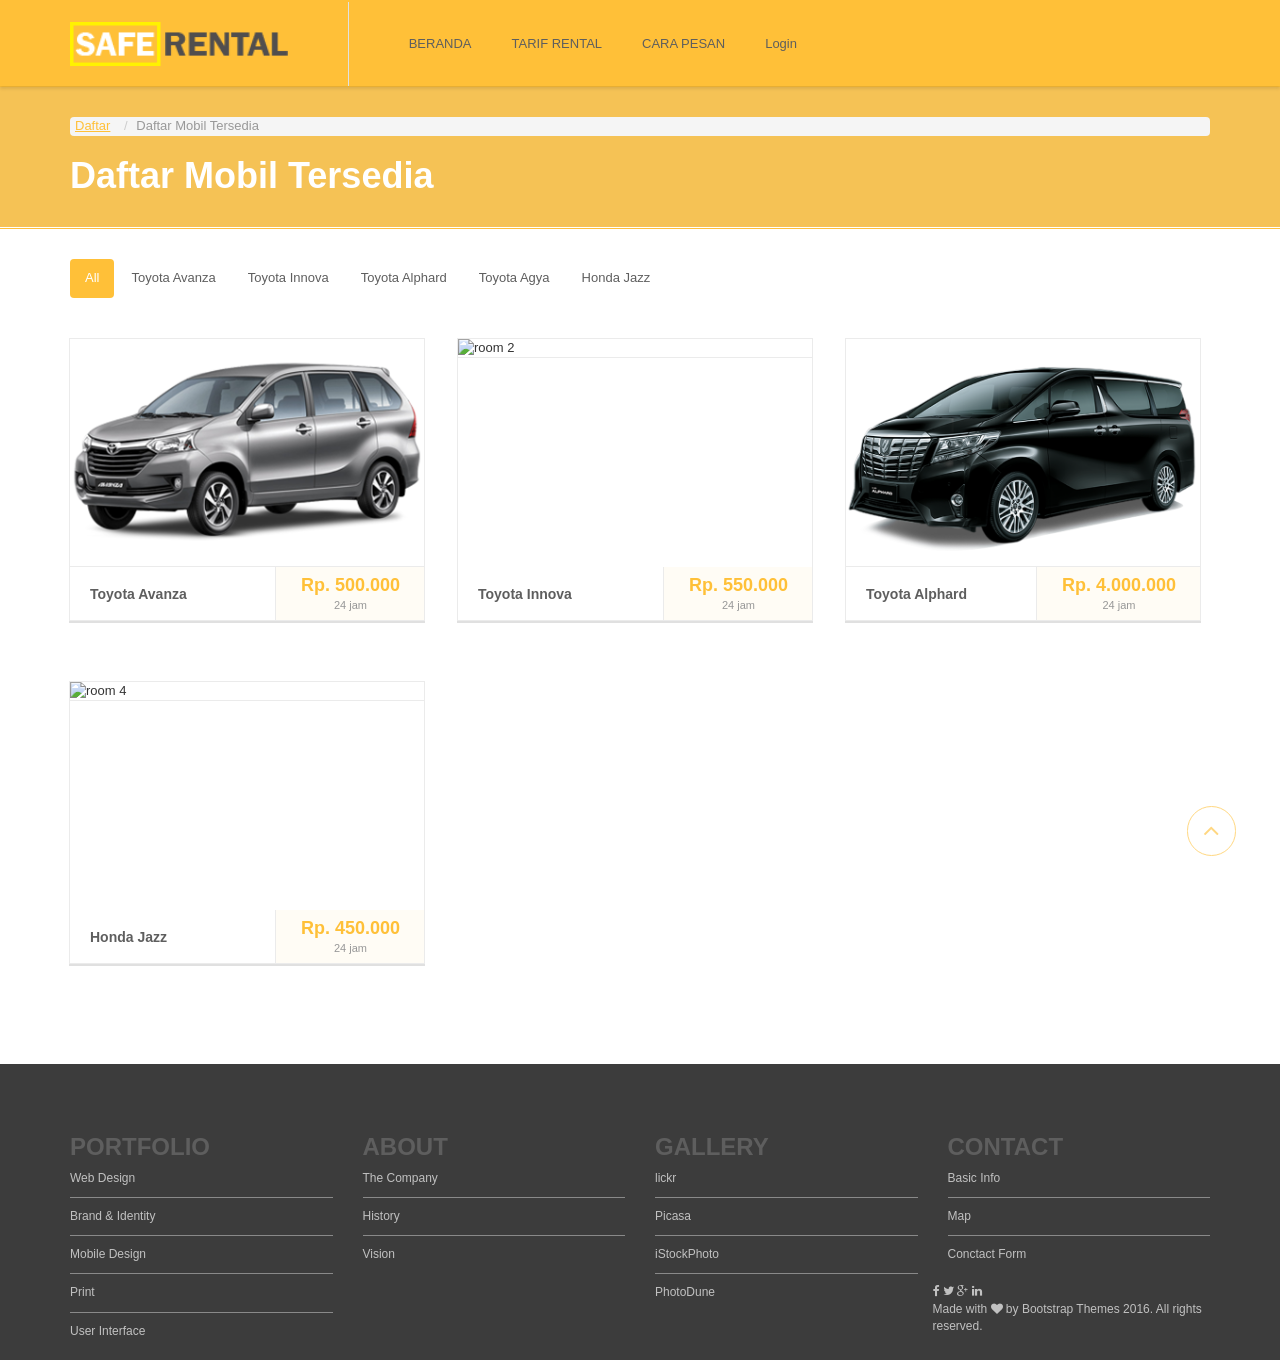
==== commit 5b82494c: "Update by Sandi [31/10;13:08]" ====
--- a/daftar-mobil.html
+++ b/daftar-mobil.html
@@ -56,14 +56,14 @@
   <div class="navbar-header">
     <a href="index.html" class="navbar-brand">         
     <!-- Logo -->
-      <div id="logo"><img src="assets/images/logo2.png" alt="Saferental" style="height:44px;"> </div>
+      <div id="logo"><img src="assets/images/logo1.png" alt="Saferental" style="height:44px;"> </div>
     </a>
   </div>
   <div id="navbar-collapse-grid" class="navbar-collapse collapse">
     <ul class="nav navbar-nav">
       <li class="dropdown"> <a href="index.html">BERANDA</a></li>
 		  <li><a href="daftar-mobil.html">TARIF RENTAL</a></li>
-      <li><a href="cara-daftar.html">CARA DAFTAR</a></li>
+      <li><a href="cara-pesan.html">CARA PESAN</a></li>
       <li><a href="javascript:void(0)" data-toggle="modal" data-target="#login-signup-modal">Login</a></li>
     </ul>  
   </div>
@@ -238,161 +238,6 @@
           </div>
         </div>
       </div>
-      <!-- Room -->
-      <div class="col-sm-4 double">
-        <div class="room-thumb"> <img src="mobil/images/rooms/356x228.gif" alt="room 5" class="img-responsive" />
-          <div class="mask">
-            <div class="main">
-              <h5>Honeymoon Suite</h5>
-              <div class="price">&euro; 179<span>a night</span></div>
-            </div>
-            <div class="content">
-              <p><span>A modern hotel room in Star Hotel</span> Nunc tempor erat in magna pulvinar fermentum. Pellentesque scelerisque at leo nec vestibulum. 
-                malesuada metus.</p>
-              <div class="row">
-                <div class="col-xs-6">
-                  <ul class="list-unstyled">
-                    <li><i class="fa fa-check-circle"></i> Incl. breakfast</li>
-                    <li><i class="fa fa-check-circle"></i> Private balcony</li>
-                    <li><i class="fa fa-check-circle"></i> Sea view</li>
-                  </ul>
-                </div>
-                <div class="col-xs-6">
-                  <ul class="list-unstyled">
-                    <li><i class="fa fa-check-circle"></i> Free Wi-Fi</li>
-                    <li><i class="fa fa-check-circle"></i> Incl. breakfast</li>
-                    <li><i class="fa fa-check-circle"></i> Bathroom</li>
-                  </ul>
-                </div>
-              </div>
-              <a href="room-detail.html" class="btn btn-primary btn-block">Book Now</a> </div>
-          </div>
-        </div>
-      </div>
-      <!-- Room -->
-      <div class="col-sm-4 single executive apartment">
-        <div class="room-thumb"> <img src="mobil/images/rooms/356x228.gif" alt="room 6" class="img-responsive" />
-          <div class="mask">
-            <div class="main">
-              <h5>Family Room</h5>
-              <div class="price">&euro; 59<span>a night</span></div>
-            </div>
-            <div class="content">
-              <p><span>A modern hotel room in Star Hotel</span> Nunc tempor erat in magna pulvinar fermentum. Pellentesque scelerisque at leo nec vestibulum. 
-                malesuada metus.</p>
-              <div class="row">
-                <div class="col-xs-6">
-                  <ul class="list-unstyled">
-                    <li><i class="fa fa-check-circle"></i> Incl. breakfast</li>
-                    <li><i class="fa fa-check-circle"></i> Private balcony</li>
-                    <li><i class="fa fa-check-circle"></i> Sea view</li>
-                  </ul>
-                </div>
-                <div class="col-xs-6">
-                  <ul class="list-unstyled">
-                    <li><i class="fa fa-check-circle"></i> Free Wi-Fi</li>
-                    <li><i class="fa fa-check-circle"></i> Incl. breakfast</li>
-                    <li><i class="fa fa-check-circle"></i> Bathroom</li>
-                  </ul>
-                </div>
-              </div>
-              <a href="room-detail.html" class="btn btn-primary btn-block">Book Now</a> </div>
-          </div>
-        </div>
-      </div>
-      <!-- Room -->
-      <div class="col-sm-4 single executive">
-        <div class="room-thumb"> <img src="mobil/images/rooms/356x228.gif" alt="room 7" class="img-responsive" />
-          <div class="mask">
-            <div class="main">
-              <h5>Business Class</h5>
-              <div class="price">&euro; 89<span>a night</span></div>
-            </div>
-            <div class="content">
-              <p><span>A modern hotel room in Star Hotel</span> Nunc tempor erat in magna pulvinar fermentum. Pellentesque scelerisque at leo nec vestibulum. 
-                malesuada metus.</p>
-              <div class="row">
-                <div class="col-xs-6">
-                  <ul class="list-unstyled">
-                    <li><i class="fa fa-check-circle"></i> Incl. breakfast</li>
-                    <li><i class="fa fa-check-circle"></i> Private balcony</li>
-                    <li><i class="fa fa-check-circle"></i> Sea view</li>
-                  </ul>
-                </div>
-                <div class="col-xs-6">
-                  <ul class="list-unstyled">
-                    <li><i class="fa fa-check-circle"></i> Free Wi-Fi</li>
-                    <li><i class="fa fa-check-circle"></i> Incl. breakfast</li>
-                    <li><i class="fa fa-check-circle"></i> Bathroom</li>
-                  </ul>
-                </div>
-              </div>
-              <a href="room-detail.html" class="btn btn-primary btn-block">Book Now</a> </div>
-          </div>
-        </div>
-      </div>
-      <!-- Room -->
-      <div class="col-sm-4 double">
-        <div class="room-thumb"> <img src="images/rooms/356x228.gif" alt="room 8" class="img-responsive" />
-          <div class="mask">
-            <div class="main">
-              <h5>Jungle View</h5>
-              <div class="price">&euro; 139<span>a night</span></div>
-            </div>
-            <div class="content">
-              <p><span>A modern hotel room in Star Hotel</span> Nunc tempor erat in magna pulvinar fermentum. Pellentesque scelerisque at leo nec vestibulum. 
-                malesuada metus.</p>
-              <div class="row">
-                <div class="col-xs-6">
-                  <ul class="list-unstyled">
-                    <li><i class="fa fa-check-circle"></i> Incl. breakfast</li>
-                    <li><i class="fa fa-check-circle"></i> Private balcony</li>
-                    <li><i class="fa fa-check-circle"></i> Sea view</li>
-                  </ul>
-                </div>
-                <div class="col-xs-6">
-                  <ul class="list-unstyled">
-                    <li><i class="fa fa-check-circle"></i> Free Wi-Fi</li>
-                    <li><i class="fa fa-check-circle"></i> Incl. breakfast</li>
-                    <li><i class="fa fa-check-circle"></i> Bathroom</li>
-                  </ul>
-                </div>
-              </div>
-              <a href="room-detail.html" class="btn btn-primary btn-block">Book Now</a> </div>
-          </div>
-        </div>
-      </div>
-      <!-- Room -->
-      <div class="col-sm-4 double apartment">
-        <div class="room-thumb"> <img src="mobil/images/rooms/356x228.gif" alt="room 9" class="img-responsive" />
-          <div class="mask">
-            <div class="main">
-              <h5>Special Spa Room</h5>
-              <div class="price">&euro; 259<span>a night</span></div>
-            </div>
-            <div class="content">
-              <p><span>A modern hotel room in Star Hotel</span> Nunc tempor erat in magna pulvinar fermentum. Pellentesque scelerisque at leo nec vestibulum. 
-                malesuada metus.</p>
-              <div class="row">
-                <div class="col-xs-6">
-                  <ul class="list-unstyled">
-                    <li><i class="fa fa-check-circle"></i> Incl. breakfast</li>
-                    <li><i class="fa fa-check-circle"></i> Private balcony</li>
-                    <li><i class="fa fa-check-circle"></i> Sea view</li>
-                  </ul>
-                </div>
-                <div class="col-xs-6">
-                  <ul class="list-unstyled">
-                    <li><i class="fa fa-check-circle"></i> Free Wi-Fi</li>
-                    <li><i class="fa fa-check-circle"></i> Incl. breakfast</li>
-                    <li><i class="fa fa-check-circle"></i> Bathroom</li>
-                  </ul>
-                </div>
-              </div>
-              <a href="room-detail.html" class="btn btn-primary btn-block">Book Now</a> </div>
-          </div>
-        </div>
-      </div>
     </div>
   </div>
 </section>
